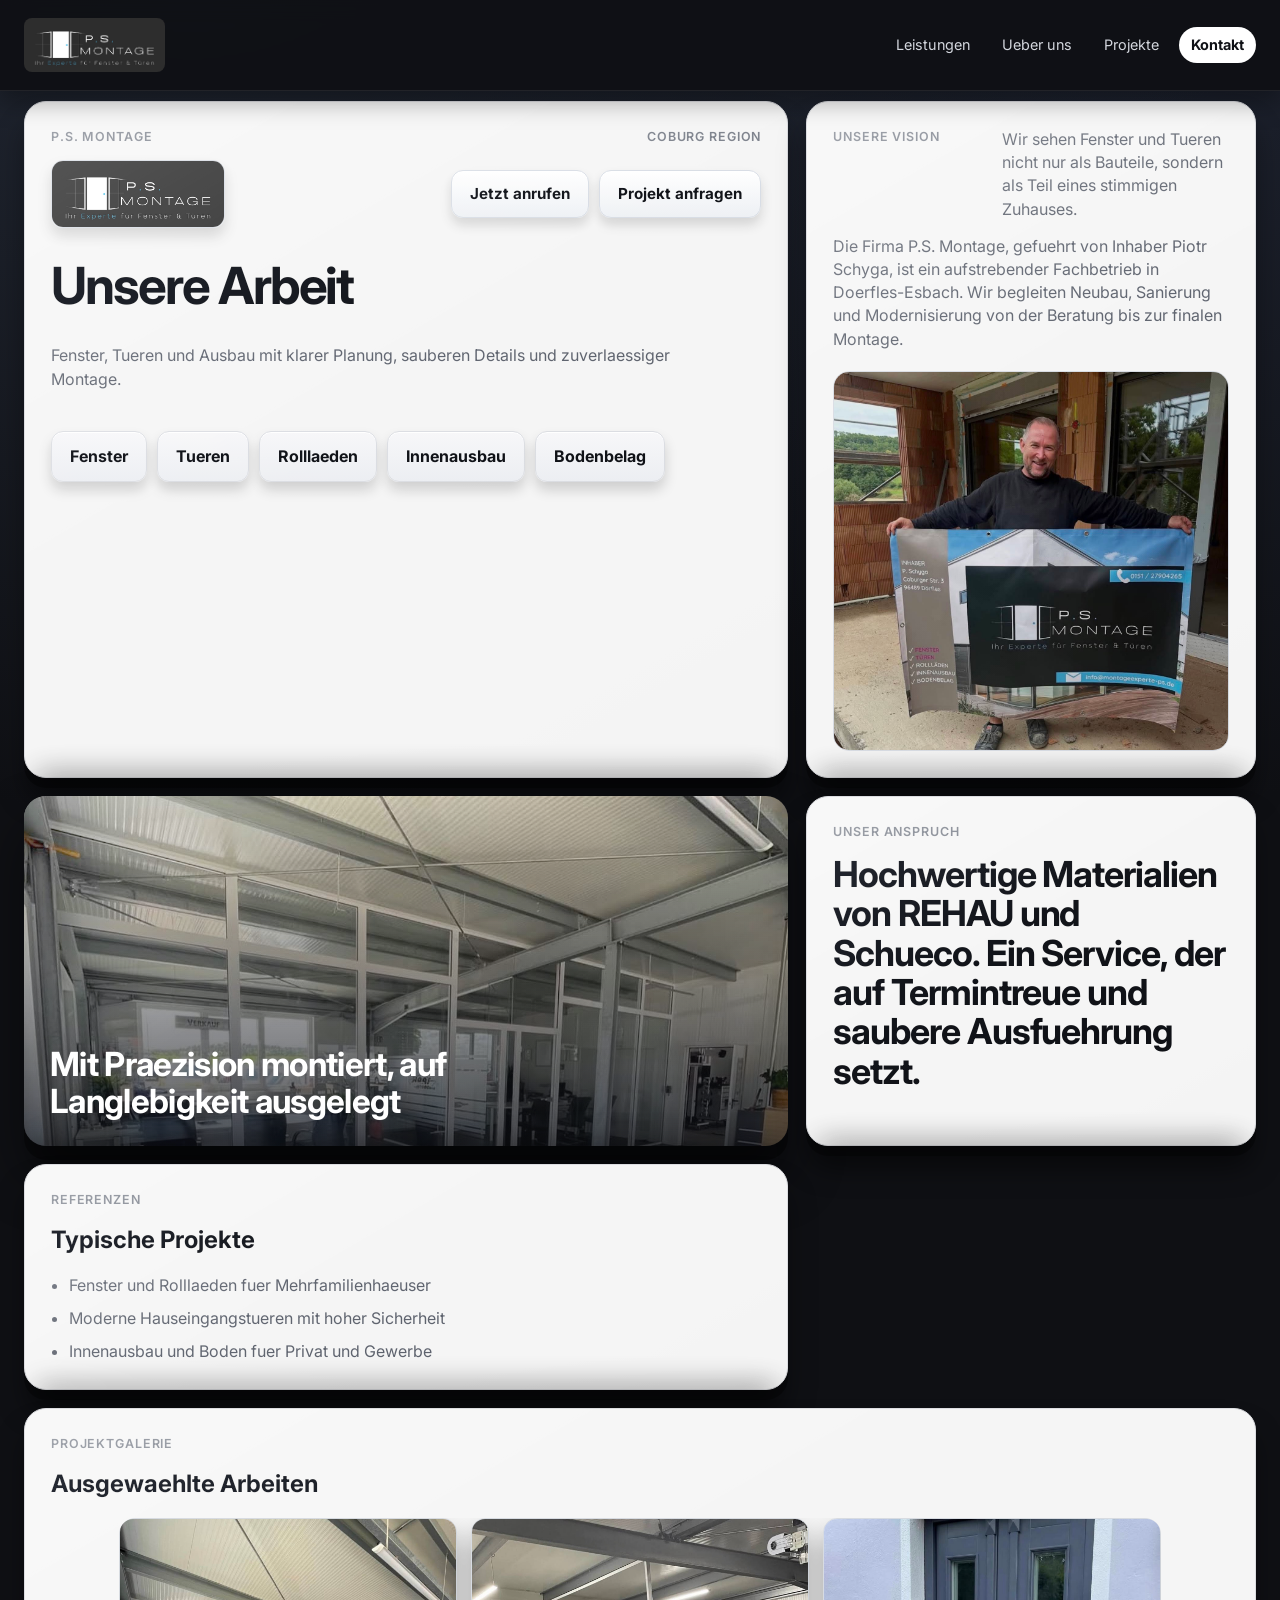
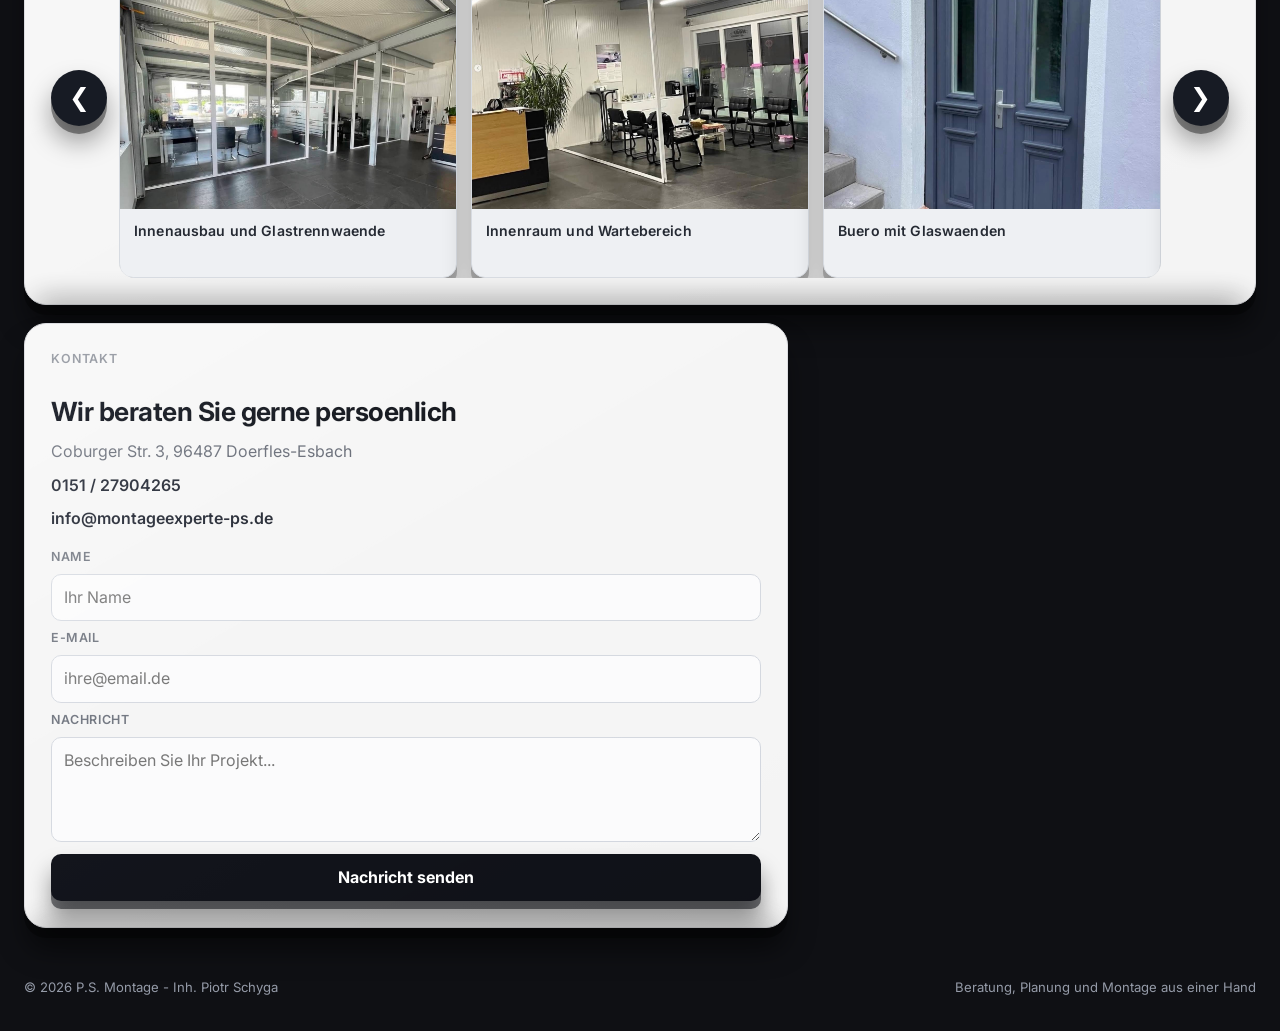
==== index.html @ b99d8c17 "Add files via upload" ====
<!DOCTYPE html>
<html lang="de">
<head>
    <meta charset="UTF-8">
    <meta name="viewport" content="width=device-width, initial-scale=1.0">
    <title>P.S. Montage - Fenster und Tueren in Coburg</title>
    <meta name="description" content="P.S. Montage aus Doerfles-Esbach: Fenster, Tueren, Rolllaeden, Innenausbau und Bodenbelag - Beratung, Planung und Montage aus einer Hand.">
    <link rel="icon" type="image/svg+xml" href="data:image/svg+xml,%3Csvg xmlns='http://www.w3.org/2000/svg' viewBox='0 0 32 32'%3E%3Crect width='32' height='32' rx='7' fill='%230f1014'/%3E%3Ctext x='16' y='21' text-anchor='middle' fill='white' font-family='Arial' font-size='12' font-weight='700'%3EPS%3C/text%3E%3C/svg%3E">
    <link rel="stylesheet" href="style.css">
</head>
<body>
<header class="site-header" id="home">
    <div class="header-inner">
        <a class="brand" href="#home">
            <img
                class="logo-image"
                src="IMG_3748.jpg"
                alt="P.S. Montage Logo"
            >
        </a>
        <button class="menu-toggle" aria-label="Menue oeffnen">
            <span></span><span></span><span></span>
        </button>
        <nav class="nav-links">
            <a href="#leistungen">Leistungen</a>
            <a href="#ueber-uns">Ueber uns</a>
            <a href="#projekte">Projekte</a>
            <a href="#kontakt" class="btn-primary">Kontakt</a>
        </nav>
    </div>
    <nav class="mobile-nav">
        <a href="#leistungen">Leistungen</a>
        <a href="#ueber-uns">Ueber uns</a>
        <a href="#projekte">Projekte</a>
        <a href="#kontakt">Kontakt</a>
    </nav>
</header>

<main class="layout-shell">
    <section class="grid">
        <article class="card craft-card" id="leistungen">
            <div class="card-topline">
                <small>P.S. Montage</small>
                <small>Coburg Region</small>
            </div>
            <div class="craft-intro-row">
                <img class="craft-logo" src="IMG_3748.jpg" alt="P.S. Montage Signet">
                <div class="craft-quick-actions">
                    <a href="tel:+4915127904265" class="craft-action">Jetzt anrufen</a>
                    <a href="#kontakt" class="craft-action">Projekt anfragen</a>
                </div>
            </div>
            <h1>Unsere Arbeit</h1>
            <p>Fenster, Tueren und Ausbau mit klarer Planung, sauberen Details und zuverlaessiger Montage.</p>
            <div class="service-chips">
                <span>Fenster</span>
                <span>Tueren</span>
                <span>Rolllaeden</span>
                <span>Innenausbau</span>
                <span>Bodenbelag</span>
            </div>
        </article>

        <article class="card vision-card" id="ueber-uns">
            <div class="split-head">
                <small>Unsere Vision</small>
                <p>Wir sehen Fenster und Tueren nicht nur als Bauteile, sondern als Teil eines stimmigen Zuhauses.</p>
            </div>
            <p class="body-text">
                Die Firma P.S. Montage, gefuehrt von Inhaber Piotr Schyga, ist ein aufstrebender Fachbetrieb in Doerfles-Esbach.
                Wir begleiten Neubau, Sanierung und Modernisierung von der Beratung bis zur finalen Montage.
            </p>
            <img
                class="owner-photo"
                src="IMG_3746.jpg"
                alt="Inhaber Piotr Schyga"
            >
        </article>

        <article class="card image-card">
            <div class="overlay">
                <h2>Mit Praezision montiert, auf Langlebigkeit ausgelegt</h2>
            </div>
        </article>

        <article class="card mission-card">
            <small>Unser Anspruch</small>
            <h3>
                Hochwertige Materialien von REHAU und Schueco.
                Ein Service, der auf Termintreue und saubere Ausfuehrung setzt.
            </h3>
        </article>

        <article class="card projects-card" id="projekte">
            <div class="projects-head">
                <small>Referenzen</small>
                <h3>Typische Projekte</h3>
            </div>
            <ul>
                <li>Fenster und Rolllaeden fuer Mehrfamilienhaeuser</li>
                <li>Moderne Hauseingangstueren mit hoher Sicherheit</li>
                <li>Innenausbau und Boden fuer Privat und Gewerbe</li>
            </ul>
        </article>

        <article class="card gallery-card">
            <div class="projects-head">
                <small>Projektgalerie</small>
                <h3>Ausgewaehlte Arbeiten</h3>
            </div>
            <div class="project-carousel" aria-label="Projektbilder Karussell">
                <button class="carousel-arrow prev" type="button" aria-label="Vorheriges Projekt">&#10094;</button>
                <div class="carousel-viewport">
                    <div class="carousel-track">
                        <figure class="carousel-slide">
                            <img src="IMG_3754.jpg" alt="Innenausbau und Glastrennwaende" loading="lazy">
                            <figcaption>Innenausbau und Glastrennwaende</figcaption>
                        </figure>
                        <figure class="carousel-slide">
                            <img src="IMG_3750.jpg" alt="Innenraum und Wartebereich" loading="lazy">
                            <figcaption>Innenraum und Wartebereich</figcaption>
                        </figure>
                        <figure class="carousel-slide">
                            <img src="IMG_3749.jpg" alt="Buero mit Glaswaenden" loading="lazy">
                            <figcaption>Buero mit Glaswaenden</figcaption>
                        </figure>
                        <figure class="carousel-slide">
                            <img src="IMG_3745.jpg" alt="Schiebetuer im Innenbereich" loading="lazy">
                            <figcaption>Schiebetuer im Innenbereich</figcaption>
                        </figure>
                        <figure class="carousel-slide">
                            <img src="IMG_3751.jpg" alt="Moderne Haustuer" loading="lazy">
                            <figcaption>Moderne Haustuer</figcaption>
                        </figure>
                        <figure class="carousel-slide">
                            <img src="IMG_3744.jpg" alt="Klassische Eingangstuer" loading="lazy">
                            <figcaption>Klassische Eingangstuer</figcaption>
                        </figure>
                        <figure class="carousel-slide">
                            <img src="IMG_3741.jpg" alt="Mehrfamilienhaus mit Balkonanlage" loading="lazy">
                            <figcaption>Mehrfamilienhaus mit Balkonanlage</figcaption>
                        </figure>
                        <figure class="carousel-slide">
                            <img src="IMG_3747.jpg" alt="Fassade mit Fenster und Rolllaeden" loading="lazy">
                            <figcaption>Fassade mit Fenster und Rolllaeden</figcaption>
                        </figure>
                        <figure class="carousel-slide">
                            <img src="IMG_3755.jpg" alt="Wohngebaeude Seitenansicht" loading="lazy">
                            <figcaption>Wohngebaeude Seitenansicht</figcaption>
                        </figure>
                        <figure class="carousel-slide">
                            <img src="IMG_3752.jpg" alt="Gebaeudeansicht Garten" loading="lazy">
                            <figcaption>Gebaeudeansicht Garten</figcaption>
                        </figure>
                        <figure class="carousel-slide">
                            <img src="IMG_3753.jpg" alt="Neubau im Rohzustand" loading="lazy">
                            <figcaption>Neubau im Rohzustand</figcaption>
                        </figure>
                        <figure class="carousel-slide">
                            <img src="IMG_3743.jpg" alt="Doppelfluegeltuer" loading="lazy">
                            <figcaption>Doppelfluegeltuer</figcaption>
                        </figure>
                    </div>
                </div>
                <button class="carousel-arrow next" type="button" aria-label="Naechstes Projekt">&#10095;</button>
            </div>
        </article>

        <article class="card contact-card" id="kontakt">
            <small>Kontakt</small>
            <h3>Wir beraten Sie gerne persoenlich</h3>
            <p>Coburger Str. 3, 96487 Doerfles-Esbach</p>
            <a href="tel:+4915127904265">0151 / 27904265</a>
            <a href="mailto:info@montageexperte-ps.de">info@montageexperte-ps.de</a>
            <form class="contact-form">
                <label for="name">Name</label>
                <input id="name" name="name" type="text" placeholder="Ihr Name" required>
                <label for="email">E-Mail</label>
                <input id="email" name="email" type="email" placeholder="ihre@email.de" required>
                <label for="message">Nachricht</label>
                <textarea id="message" name="message" placeholder="Beschreiben Sie Ihr Projekt..." required></textarea>
                <button type="submit">Nachricht senden</button>
            </form>
        </article>
    </section>
</main>

<footer class="site-footer">
    <p>&copy; 2026 P.S. Montage - Inh. Piotr Schyga</p>
    <p>Beratung, Planung und Montage aus einer Hand</p>
</footer>

<script src="main.js"></script>
</body>
</html>
---- style.css ----
@import url("https://fonts.googleapis.com/css2?family=Inter:wght@400;500;600;700;800&display=swap");

*,
*::before,
*::after {
    box-sizing: border-box;
    margin: 0;
    padding: 0;
}

:root {
    --bg: #0f1014;
    --card: #f5f5f5;
    --card-dark: #1a1c22;
    --text: #0f1116;
    --text-soft: #5d626d;
    --white: #ffffff;
    --line: #dcdde1;
    --radius: 22px;
    --shadow-deep: 0 30px 55px rgba(0, 0, 0, 0.45);
    --shadow-mid: 0 16px 28px rgba(0, 0, 0, 0.32);
    --shadow-card: 0 10px 0 rgba(0, 0, 0, 0.35), 0 22px 28px rgba(0, 0, 0, 0.35);
}

html {
    scroll-behavior: smooth;
}

body {
    font-family: "Inter", -apple-system, BlinkMacSystemFont, "Segoe UI", sans-serif;
    background:
        radial-gradient(circle at 15% -10%, #262d3b 0%, transparent 35%),
        radial-gradient(circle at 90% 0%, #1e2330 0%, transparent 28%),
        var(--bg);
    color: var(--white);
    line-height: 1.45;
    min-height: 100vh;
}

a {
    color: inherit;
    text-decoration: none;
}

.site-header {
    position: sticky;
    top: 0;
    z-index: 30;
    padding: 18px 24px;
    background: rgba(15, 16, 20, 0.92);
    backdrop-filter: blur(10px);
    box-shadow: 0 10px 24px rgba(0, 0, 0, 0.35);
    border-bottom: 1px solid rgba(255, 255, 255, 0.08);
}

.header-inner {
    max-width: 1320px;
    margin: 0 auto;
    display: flex;
    align-items: center;
    justify-content: space-between;
    gap: 16px;
}

.brand {
    display: inline-flex;
    align-items: center;
}

.logo-image {
    height: 54px;
    width: auto;
    max-width: 240px;
    object-fit: contain;
    border-radius: 8px;
}

.nav-links {
    display: flex;
    align-items: center;
    gap: 8px;
}

.nav-links a {
    font-size: 0.9rem;
    color: #d4d7de;
    padding: 8px 12px;
    border-radius: 999px;
}

.nav-links a:hover {
    background: rgba(255, 255, 255, 0.1);
    color: var(--white);
}

.btn-primary {
    background: var(--white);
    color: var(--text) !important;
    font-weight: 700;
}

.menu-toggle {
    display: none;
    width: 42px;
    height: 42px;
    border: 1px solid rgba(255, 255, 255, 0.18);
    border-radius: 10px;
    background: transparent;
    align-items: center;
    justify-content: center;
    flex-direction: column;
    gap: 5px;
    cursor: pointer;
}

.menu-toggle span {
    width: 18px;
    height: 2px;
    background: var(--white);
    border-radius: 1px;
}

.mobile-nav {
    display: none;
    max-width: 1320px;
    margin: 12px auto 0;
    gap: 8px;
    flex-wrap: wrap;
}

.mobile-nav a {
    padding: 10px 14px;
    background: rgba(255, 255, 255, 0.08);
    border-radius: 10px;
    color: #f3f3f5;
    font-size: 0.88rem;
}

.mobile-nav.active {
    display: flex;
}

.layout-shell {
    max-width: 1320px;
    margin: 0 auto;
    padding: 10px 24px 30px;
    perspective: 1200px;
}

.grid {
    display: grid;
    grid-template-columns: 1.7fr 1fr;
    gap: 18px;
}

.card {
    background: var(--card);
    color: var(--text);
    border-radius: var(--radius);
    padding: 26px;
    border: 1px solid var(--line);
    position: relative;
    transform-style: preserve-3d;
    transform: translateZ(0);
    box-shadow: var(--shadow-card);
    transition: transform 0.28s ease, box-shadow 0.28s ease, border-color 0.28s ease;
}

.card::before {
    content: "";
    position: absolute;
    inset: 0;
    border-radius: inherit;
    pointer-events: none;
    background: linear-gradient(150deg, rgba(255, 255, 255, 0.72) 0%, rgba(255, 255, 255, 0.08) 42%, rgba(0, 0, 0, 0.1) 100%);
    mix-blend-mode: soft-light;
}

.card::after {
    content: "";
    position: absolute;
    left: 10px;
    right: 10px;
    bottom: -14px;
    height: 18px;
    border-radius: 16px;
    background: rgba(0, 0, 0, 0.5);
    filter: blur(14px);
    z-index: -1;
    opacity: 0.8;
}

.card:hover {
    transform: translateY(-8px) rotateX(2deg) rotateY(-1.5deg);
    box-shadow: 0 16px 0 rgba(0, 0, 0, 0.35), var(--shadow-deep);
    border-color: #c3c8d1;
}

.card small {
    display: block;
    font-size: 0.78rem;
    font-weight: 600;
    text-transform: uppercase;
    letter-spacing: 0.07em;
    color: #7a7f89;
    margin-bottom: 14px;
}

.craft-card {
    min-height: 330px;
    display: grid;
    align-content: start;
    gap: 14px;
}

.card-topline {
    display: flex;
    justify-content: space-between;
    gap: 10px;
}

.card-topline small {
    margin: 0;
}

.craft-intro-row {
    display: flex;
    align-items: center;
    justify-content: space-between;
    gap: 14px;
    flex-wrap: wrap;
}

.craft-logo {
    height: 68px;
    width: auto;
    max-width: 260px;
    object-fit: contain;
    border-radius: 12px;
    border: 1px solid #d4d9e1;
    box-shadow: 0 8px 14px rgba(0, 0, 0, 0.16);
}

.craft-quick-actions {
    display: flex;
    align-items: center;
    gap: 10px;
    flex-wrap: wrap;
}

.craft-action {
    display: inline-flex;
    align-items: center;
    justify-content: center;
    padding: 12px 18px;
    border-radius: 12px;
    font-size: 0.95rem;
    font-weight: 700;
    color: #0f1116;
    background: linear-gradient(180deg, #ffffff 0%, #edf0f4 100%);
    border: 1px solid #d7dce4;
    box-shadow: inset 0 1px 0 #fff, 0 7px 12px rgba(0, 0, 0, 0.14);
    transition: transform 0.2s ease, box-shadow 0.2s ease;
}

.craft-action:hover {
    transform: translateY(-2px);
    box-shadow: inset 0 1px 0 #fff, 0 10px 16px rgba(0, 0, 0, 0.2);
}

.craft-card h1 {
    font-size: clamp(2rem, 4vw, 3.3rem);
    letter-spacing: -0.04em;
    margin: 6px 0 8px;
}

.craft-card p {
    max-width: 680px;
    color: var(--text-soft);
    margin-bottom: 26px;
}

.service-chips {
    display: flex;
    flex-wrap: wrap;
    gap: 10px;
}

.service-chips span {
    background: linear-gradient(180deg, #f7f7f9 0%, #eceef2 100%);
    border: 1px solid #dbdde2;
    border-radius: 12px;
    padding: 13px 18px;
    font-size: 1rem;
    font-weight: 700;
    box-shadow: inset 0 1px 0 #ffffff, 0 8px 13px rgba(0, 0, 0, 0.16);
}

.vision-card {
    display: grid;
    gap: 14px;
}

.split-head {
    display: grid;
    grid-template-columns: 0.8fr 1.2fr;
    gap: 18px;
    align-items: start;
}

.split-head small {
    margin: 0;
}

.split-head p,
.body-text {
    color: var(--text-soft);
}

.owner-photo {
    margin-top: 6px;
    width: 100%;
    min-height: 240px;
    max-height: 380px;
    object-fit: cover;
    border-radius: 16px;
    border: 1px solid #d7dbe2;
}

.image-card {
    min-height: 350px;
    background:
        linear-gradient(180deg, rgba(16, 18, 24, 0.05), rgba(16, 18, 24, 0.72)),
        url("IMG_3754.jpg")
            center/cover no-repeat;
    border: none;
    display: flex;
    align-items: flex-end;
    color: var(--white);
    box-shadow: 0 14px 0 rgba(0, 0, 0, 0.38), var(--shadow-deep);
}

.overlay h2 {
    max-width: 540px;
    font-size: clamp(1.5rem, 2.6vw, 2.5rem);
    letter-spacing: -0.02em;
    line-height: 1.1;
}

.mission-card h3 {
    font-size: clamp(1.4rem, 2.8vw, 2.8rem);
    line-height: 1.1;
    letter-spacing: -0.03em;
}

.projects-card ul {
    margin-left: 18px;
    display: grid;
    gap: 10px;
    color: var(--text-soft);
}

.projects-head h3 {
    font-size: 1.5rem;
    margin-bottom: 16px;
}

.gallery-card {
    grid-column: 1 / -1;
}

.project-carousel {
    margin-top: 12px;
    position: relative;
    display: grid;
    grid-template-columns: 56px 1fr 56px;
    align-items: center;
    gap: 12px;
}

.carousel-viewport {
    overflow: hidden;
    border-radius: 16px;
}

.carousel-track {
    display: flex;
    gap: 14px;
    will-change: transform;
    transition: transform 0.65s cubic-bezier(0.22, 0.88, 0.34, 1);
}

.carousel-slide {
    flex: 0 0 calc((100% - 28px) / 3);
    margin: 0;
    border-radius: 14px;
    background: #eef0f3;
    border: 1px solid #d7dbe1;
    box-shadow: 0 8px 0 rgba(0, 0, 0, 0.22), var(--shadow-mid);
    overflow: hidden;
    min-height: 360px;
}

.carousel-slide img {
    width: 100%;
    height: 290px;
    object-fit: cover;
    display: block;
}

.carousel-slide figcaption {
    padding: 12px 14px;
    font-size: 0.88rem;
    font-weight: 600;
    color: #252a33;
    letter-spacing: 0.01em;
}

.carousel-arrow {
    height: 56px;
    width: 56px;
    border: none;
    border-radius: 50%;
    background: #171b24;
    color: #ffffff;
    font-size: 1.55rem;
    line-height: 1;
    cursor: pointer;
    box-shadow: 0 8px 0 rgba(0, 0, 0, 0.4), 0 16px 26px rgba(0, 0, 0, 0.38);
    transition: transform 0.2s ease, box-shadow 0.2s ease, background 0.2s ease;
}

.carousel-arrow:hover {
    transform: translateY(-3px);
    background: #11151d;
}

.carousel-arrow:active {
    transform: translateY(2px);
    box-shadow: 0 4px 0 rgba(0, 0, 0, 0.4), 0 10px 16px rgba(0, 0, 0, 0.32);
}

.contact-card {
    display: grid;
    gap: 10px;
}

.contact-card h3 {
    font-size: 1.65rem;
    letter-spacing: -0.02em;
}

.contact-card p {
    color: var(--text-soft);
}

.contact-card > a {
    font-weight: 600;
    color: #20242e;
}

.contact-form {
    margin-top: 8px;
    display: grid;
    gap: 8px;
}

.contact-form label {
    font-size: 0.78rem;
    color: #70757f;
    font-weight: 600;
    text-transform: uppercase;
    letter-spacing: 0.05em;
}

.contact-form input,
.contact-form textarea,
.contact-form button {
    font: inherit;
    border-radius: 10px;
}

.contact-form input,
.contact-form textarea {
    padding: 11px 12px;
    border: 1px solid #d5d9e0;
    background: #fbfbfc;
}

.contact-form textarea {
    min-height: 105px;
    resize: vertical;
}

.contact-form button {
    margin-top: 4px;
    border: none;
    padding: 12px 14px;
    background: #11131a;
    color: var(--white);
    font-weight: 700;
    cursor: pointer;
    box-shadow: 0 8px 0 rgba(3, 5, 10, 0.5), 0 16px 22px rgba(0, 0, 0, 0.4);
    transition: transform 0.2s ease, box-shadow 0.2s ease;
}

.contact-form button:hover {
    transform: translateY(-3px);
    box-shadow: 0 11px 0 rgba(3, 5, 10, 0.5), 0 18px 26px rgba(0, 0, 0, 0.45);
}

.contact-form button:active {
    transform: translateY(2px);
    box-shadow: 0 4px 0 rgba(3, 5, 10, 0.5), 0 10px 16px rgba(0, 0, 0, 0.35);
}

.site-footer {
    max-width: 1320px;
    margin: 0 auto;
    padding: 20px 24px 34px;
    display: flex;
    justify-content: space-between;
    gap: 8px;
    flex-wrap: wrap;
    color: #959ba8;
    font-size: 0.82rem;
}

@media (max-width: 1024px) {
    .grid {
        grid-template-columns: 1fr;
    }

    .carousel-slide {
        flex: 0 0 calc((100% - 14px) / 2);
        min-height: 320px;
    }

    .carousel-slide img {
        height: 250px;
    }
}

@media (max-width: 760px) {
    .nav-links {
        display: none;
    }

    .menu-toggle {
        display: inline-flex;
    }

    .layout-shell {
        padding: 8px 14px 20px;
    }

    .site-header {
        padding: 14px;
    }

    .card {
        padding: 20px;
    }

    .split-head {
        grid-template-columns: 1fr;
    }

    .craft-logo {
        height: 52px;
    }

    .craft-action {
        padding: 10px 14px;
        font-size: 0.86rem;
    }

    .logo-image {
        height: 42px;
    }

    .card:hover {
        transform: translateY(-4px);
    }

    .project-carousel {
        grid-template-columns: 44px 1fr 44px;
        gap: 8px;
    }

    .carousel-slide {
        flex: 0 0 100%;
        min-height: 300px;
    }

    .carousel-slide img {
        height: 230px;
    }

    .carousel-arrow {
        height: 44px;
        width: 44px;
        font-size: 1.3rem;
    }
}
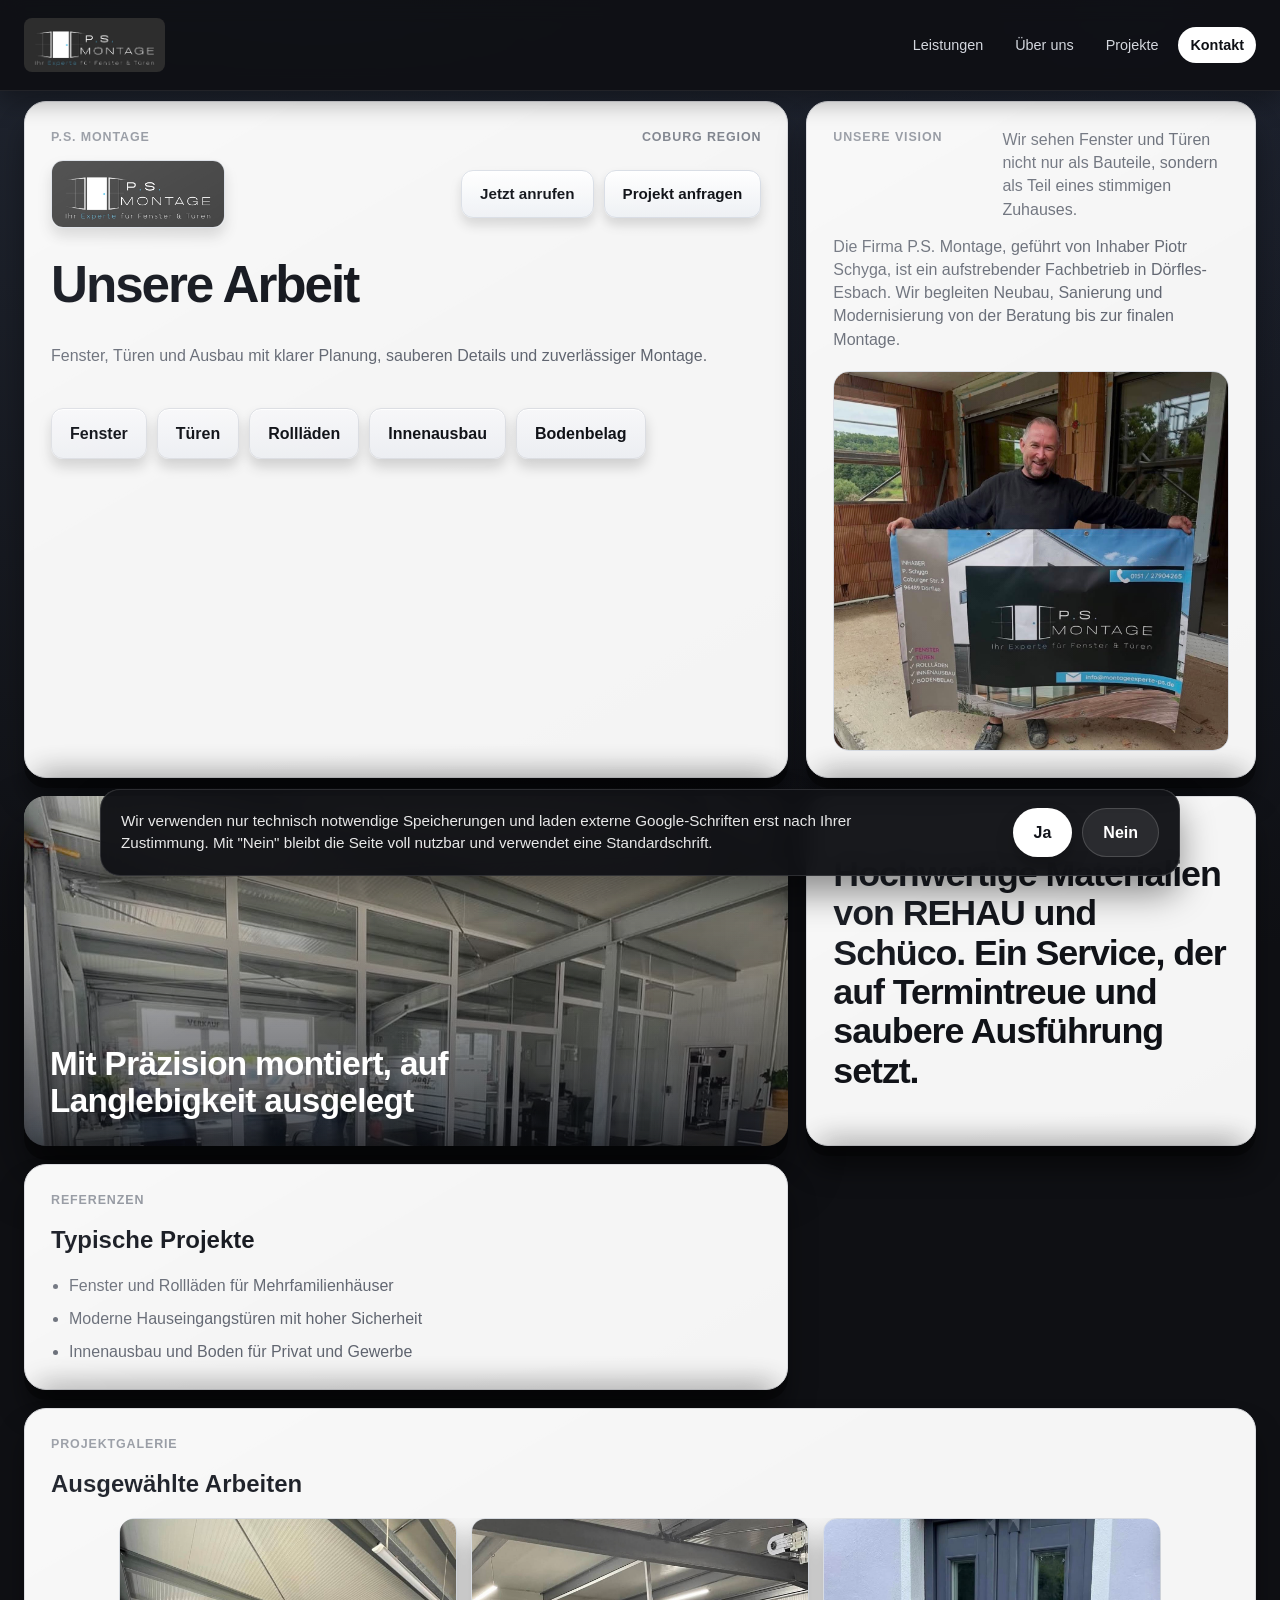
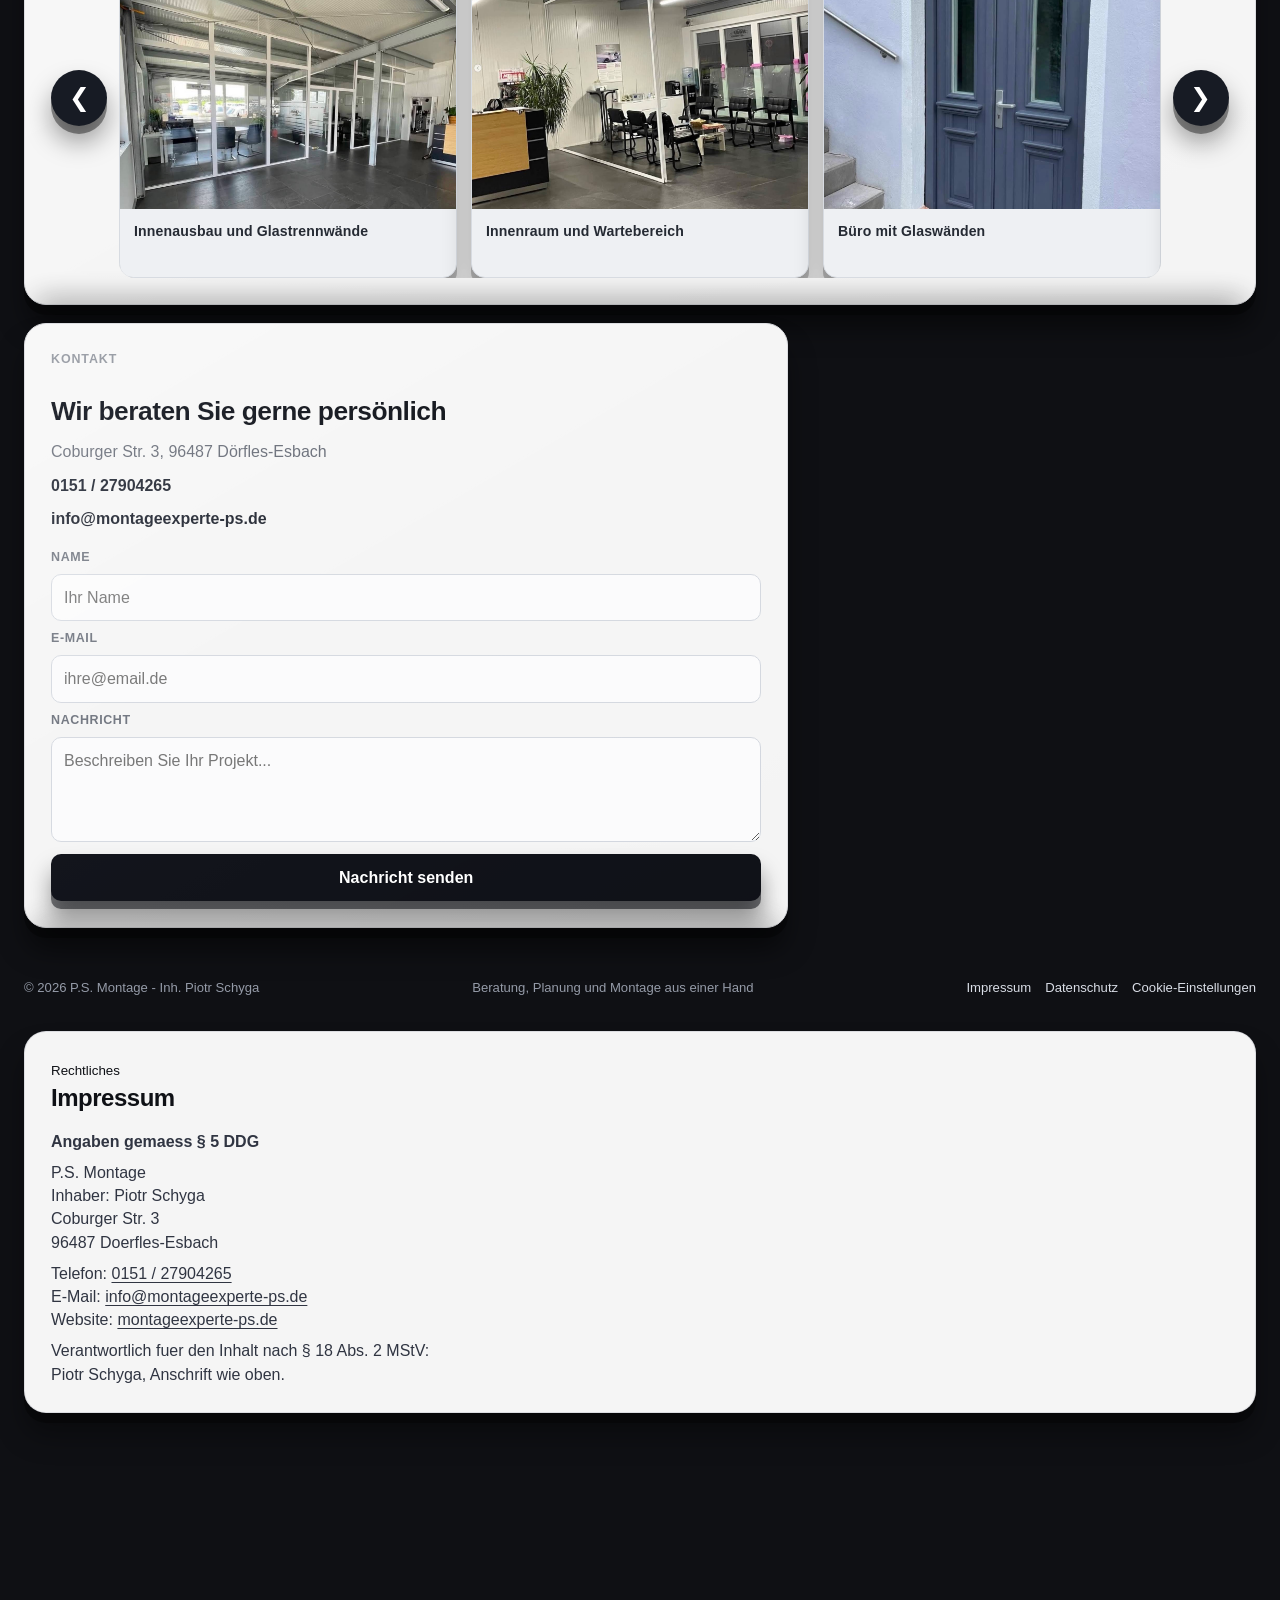
==== commit d0d40500: "Add files via upload" ====
--- a/index.html
+++ b/index.html
@@ -3,8 +3,8 @@
 <head>
     <meta charset="UTF-8">
     <meta name="viewport" content="width=device-width, initial-scale=1.0">
-    <title>P.S. Montage - Fenster und Tueren in Coburg</title>
-    <meta name="description" content="P.S. Montage aus Doerfles-Esbach: Fenster, Tueren, Rolllaeden, Innenausbau und Bodenbelag - Beratung, Planung und Montage aus einer Hand.">
+    <title>P.S. Montage - Fenster und Türen in Coburg</title>
+    <meta name="description" content="P.S. Montage aus Dörfles-Esbach: Fenster, Türen, Rollläden, Innenausbau und Bodenbelag - Beratung, Planung und Montage aus einer Hand.">
     <link rel="icon" type="image/svg+xml" href="data:image/svg+xml,%3Csvg xmlns='http://www.w3.org/2000/svg' viewBox='0 0 32 32'%3E%3Crect width='32' height='32' rx='7' fill='%230f1014'/%3E%3Ctext x='16' y='21' text-anchor='middle' fill='white' font-family='Arial' font-size='12' font-weight='700'%3EPS%3C/text%3E%3C/svg%3E">
     <link rel="stylesheet" href="style.css">
 </head>
@@ -18,19 +18,19 @@
                 alt="P.S. Montage Logo"
             >
         </a>
-        <button class="menu-toggle" aria-label="Menue oeffnen">
+        <button class="menu-toggle" aria-label="Menü öffnen">
             <span></span><span></span><span></span>
         </button>
         <nav class="nav-links">
             <a href="#leistungen">Leistungen</a>
-            <a href="#ueber-uns">Ueber uns</a>
+            <a href="#ueber-uns">Über uns</a>
             <a href="#projekte">Projekte</a>
             <a href="#kontakt" class="btn-primary">Kontakt</a>
         </nav>
     </div>
     <nav class="mobile-nav">
         <a href="#leistungen">Leistungen</a>
-        <a href="#ueber-uns">Ueber uns</a>
+        <a href="#ueber-uns">Über uns</a>
         <a href="#projekte">Projekte</a>
         <a href="#kontakt">Kontakt</a>
     </nav>
@@ -51,11 +51,11 @@
                 </div>
             </div>
             <h1>Unsere Arbeit</h1>
-            <p>Fenster, Tueren und Ausbau mit klarer Planung, sauberen Details und zuverlaessiger Montage.</p>
+            <p>Fenster, Türen und Ausbau mit klarer Planung, sauberen Details und zuverlässiger Montage.</p>
             <div class="service-chips">
                 <span>Fenster</span>
-                <span>Tueren</span>
-                <span>Rolllaeden</span>
+                <span>Türen</span>
+                <span>Rollläden</span>
                 <span>Innenausbau</span>
                 <span>Bodenbelag</span>
             </div>
@@ -64,10 +64,10 @@
         <article class="card vision-card" id="ueber-uns">
             <div class="split-head">
                 <small>Unsere Vision</small>
-                <p>Wir sehen Fenster und Tueren nicht nur als Bauteile, sondern als Teil eines stimmigen Zuhauses.</p>
+                <p>Wir sehen Fenster und Türen nicht nur als Bauteile, sondern als Teil eines stimmigen Zuhauses.</p>
             </div>
             <p class="body-text">
-                Die Firma P.S. Montage, gefuehrt von Inhaber Piotr Schyga, ist ein aufstrebender Fachbetrieb in Doerfles-Esbach.
+                Die Firma P.S. Montage, geführt von Inhaber Piotr Schyga, ist ein aufstrebender Fachbetrieb in Dörfles-Esbach.
                 Wir begleiten Neubau, Sanierung und Modernisierung von der Beratung bis zur finalen Montage.
             </p>
             <img
@@ -79,15 +79,15 @@
 
         <article class="card image-card">
             <div class="overlay">
-                <h2>Mit Praezision montiert, auf Langlebigkeit ausgelegt</h2>
+                <h2>Mit Präzision montiert, auf Langlebigkeit ausgelegt</h2>
             </div>
         </article>
 
         <article class="card mission-card">
             <small>Unser Anspruch</small>
             <h3>
-                Hochwertige Materialien von REHAU und Schueco.
-                Ein Service, der auf Termintreue und saubere Ausfuehrung setzt.
+                Hochwertige Materialien von REHAU und Schüco.
+                Ein Service, der auf Termintreue und saubere Ausführung setzt.
             </h3>
         </article>
 
@@ -97,79 +97,79 @@
                 <h3>Typische Projekte</h3>
             </div>
             <ul>
-                <li>Fenster und Rolllaeden fuer Mehrfamilienhaeuser</li>
-                <li>Moderne Hauseingangstueren mit hoher Sicherheit</li>
-                <li>Innenausbau und Boden fuer Privat und Gewerbe</li>
+                <li>Fenster und Rollläden für Mehrfamilienhäuser</li>
+                <li>Moderne Hauseingangstüren mit hoher Sicherheit</li>
+                <li>Innenausbau und Boden für Privat und Gewerbe</li>
             </ul>
         </article>
 
         <article class="card gallery-card">
             <div class="projects-head">
                 <small>Projektgalerie</small>
-                <h3>Ausgewaehlte Arbeiten</h3>
+                <h3>Ausgewählte Arbeiten</h3>
             </div>
             <div class="project-carousel" aria-label="Projektbilder Karussell">
                 <button class="carousel-arrow prev" type="button" aria-label="Vorheriges Projekt">&#10094;</button>
                 <div class="carousel-viewport">
                     <div class="carousel-track">
                         <figure class="carousel-slide">
-                            <img src="IMG_3754.jpg" alt="Innenausbau und Glastrennwaende" loading="lazy">
-                            <figcaption>Innenausbau und Glastrennwaende</figcaption>
+                            <img src="IMG_3754.jpg" alt="Innenausbau und Glastrennwände" loading="lazy">
+                            <figcaption>Innenausbau und Glastrennwände</figcaption>
                         </figure>
                         <figure class="carousel-slide">
                             <img src="IMG_3750.jpg" alt="Innenraum und Wartebereich" loading="lazy">
                             <figcaption>Innenraum und Wartebereich</figcaption>
                         </figure>
                         <figure class="carousel-slide">
-                            <img src="IMG_3749.jpg" alt="Buero mit Glaswaenden" loading="lazy">
-                            <figcaption>Buero mit Glaswaenden</figcaption>
-                        </figure>
-                        <figure class="carousel-slide">
-                            <img src="IMG_3745.jpg" alt="Schiebetuer im Innenbereich" loading="lazy">
-                            <figcaption>Schiebetuer im Innenbereich</figcaption>
-                        </figure>
-                        <figure class="carousel-slide">
-                            <img src="IMG_3751.jpg" alt="Moderne Haustuer" loading="lazy">
-                            <figcaption>Moderne Haustuer</figcaption>
-                        </figure>
-                        <figure class="carousel-slide">
-                            <img src="IMG_3744.jpg" alt="Klassische Eingangstuer" loading="lazy">
-                            <figcaption>Klassische Eingangstuer</figcaption>
+                            <img src="IMG_3749.jpg" alt="Büro mit Glaswänden" loading="lazy">
+                            <figcaption>Büro mit Glaswänden</figcaption>
+                        </figure>
+                        <figure class="carousel-slide">
+                            <img src="IMG_3745.jpg" alt="Schiebetür im Innenbereich" loading="lazy">
+                            <figcaption>Schiebetür im Innenbereich</figcaption>
+                        </figure>
+                        <figure class="carousel-slide">
+                            <img src="IMG_3751.jpg" alt="Moderne Haustür" loading="lazy">
+                            <figcaption>Moderne Haustür</figcaption>
+                        </figure>
+                        <figure class="carousel-slide">
+                            <img src="IMG_3744.jpg" alt="Klassische Eingangstür" loading="lazy">
+                            <figcaption>Klassische Eingangstür</figcaption>
                         </figure>
                         <figure class="carousel-slide">
                             <img src="IMG_3741.jpg" alt="Mehrfamilienhaus mit Balkonanlage" loading="lazy">
                             <figcaption>Mehrfamilienhaus mit Balkonanlage</figcaption>
                         </figure>
                         <figure class="carousel-slide">
-                            <img src="IMG_3747.jpg" alt="Fassade mit Fenster und Rolllaeden" loading="lazy">
-                            <figcaption>Fassade mit Fenster und Rolllaeden</figcaption>
-                        </figure>
-                        <figure class="carousel-slide">
-                            <img src="IMG_3755.jpg" alt="Wohngebaeude Seitenansicht" loading="lazy">
-                            <figcaption>Wohngebaeude Seitenansicht</figcaption>
-                        </figure>
-                        <figure class="carousel-slide">
-                            <img src="IMG_3752.jpg" alt="Gebaeudeansicht Garten" loading="lazy">
-                            <figcaption>Gebaeudeansicht Garten</figcaption>
+                            <img src="IMG_3747.jpg" alt="Fassade mit Fenster und Rollläden" loading="lazy">
+                            <figcaption>Fassade mit Fenster und Rollläden</figcaption>
+                        </figure>
+                        <figure class="carousel-slide">
+                            <img src="IMG_3755.jpg" alt="Wohngebäude Seitenansicht" loading="lazy">
+                            <figcaption>Wohngebäude Seitenansicht</figcaption>
+                        </figure>
+                        <figure class="carousel-slide">
+                            <img src="IMG_3752.jpg" alt="Gebäudeansicht Garten" loading="lazy">
+                            <figcaption>Gebäudeansicht Garten</figcaption>
                         </figure>
                         <figure class="carousel-slide">
                             <img src="IMG_3753.jpg" alt="Neubau im Rohzustand" loading="lazy">
                             <figcaption>Neubau im Rohzustand</figcaption>
                         </figure>
                         <figure class="carousel-slide">
-                            <img src="IMG_3743.jpg" alt="Doppelfluegeltuer" loading="lazy">
-                            <figcaption>Doppelfluegeltuer</figcaption>
+                            <img src="IMG_3743.jpg" alt="Doppelflügeltür" loading="lazy">
+                            <figcaption>Doppelflügeltür</figcaption>
                         </figure>
                     </div>
                 </div>
-                <button class="carousel-arrow next" type="button" aria-label="Naechstes Projekt">&#10095;</button>
+                <button class="carousel-arrow next" type="button" aria-label="Nächstes Projekt">&#10095;</button>
             </div>
         </article>
 
         <article class="card contact-card" id="kontakt">
             <small>Kontakt</small>
-            <h3>Wir beraten Sie gerne persoenlich</h3>
-            <p>Coburger Str. 3, 96487 Doerfles-Esbach</p>
+            <h3>Wir beraten Sie gerne persönlich</h3>
+            <p>Coburger Str. 3, 96487 Dörfles-Esbach</p>
             <a href="tel:+4915127904265">0151 / 27904265</a>
             <a href="mailto:info@montageexperte-ps.de">info@montageexperte-ps.de</a>
             <form class="contact-form">
@@ -188,7 +188,48 @@
 <footer class="site-footer">
     <p>&copy; 2026 P.S. Montage - Inh. Piotr Schyga</p>
     <p>Beratung, Planung und Montage aus einer Hand</p>
+    <div class="footer-legal-links">
+        <a href="#impressum">Impressum</a>
+        <a href="datenschutz.html">Datenschutz</a>
+        <button type="button" class="footer-link-button" data-open-cookie-settings>Cookie-Einstellungen</button>
+    </div>
 </footer>
+
+<section class="legal-section" aria-label="Rechtliche Hinweise">
+    <div class="legal-card" id="impressum">
+        <small>Rechtliches</small>
+        <h3>Impressum</h3>
+        <p><strong>Angaben gemaess § 5 DDG</strong></p>
+        <p>
+            P.S. Montage<br>
+            Inhaber: Piotr Schyga<br>
+            Coburger Str. 3<br>
+            96487 Doerfles-Esbach
+        </p>
+        <p>
+            Telefon: <a href="tel:+4915127904265">0151 / 27904265</a><br>
+            E-Mail: <a href="mailto:info@montageexperte-ps.de">info@montageexperte-ps.de</a><br>
+            Website: <a href="https://montageexperte-ps.de">montageexperte-ps.de</a>
+        </p>
+        <p>
+            Verantwortlich fuer den Inhalt nach § 18 Abs. 2 MStV:<br>
+            Piotr Schyga, Anschrift wie oben.
+        </p>
+    </div>
+</section>
+
+<aside class="cookie-banner" role="dialog" aria-live="polite" aria-label="Cookie-Hinweis">
+    <div class="cookie-banner__content">
+        <p>
+            Wir verwenden nur technisch notwendige Speicherungen und laden externe Google-Schriften erst nach Ihrer Zustimmung.
+            Mit "Nein" bleibt die Seite voll nutzbar und verwendet eine Standardschrift.
+        </p>
+        <div class="cookie-banner__actions">
+            <button type="button" class="cookie-button cookie-button--accept" data-cookie-choice="accepted">Ja</button>
+            <button type="button" class="cookie-button cookie-button--decline" data-cookie-choice="declined">Nein</button>
+        </div>
+    </div>
+</aside>
 
 <script src="main.js"></script>
 </body>
--- a/style.css
+++ b/style.css
@@ -1,5 +1,3 @@
-@import url("https://fonts.googleapis.com/css2?family=Inter:wght@400;500;600;700;800&display=swap");
-
 *,
 *::before,
 *::after {
@@ -37,6 +35,10 @@
     min-height: 100vh;
 }
 
+body.cookie-banner-visible {
+    padding-bottom: 160px;
+}
+
 a {
     color: inherit;
     text-decoration: none;
@@ -526,6 +528,160 @@
     font-size: 0.82rem;
 }
 
+.footer-legal-links {
+    display: flex;
+    align-items: center;
+    gap: 14px;
+    flex-wrap: wrap;
+}
+
+.footer-legal-links a,
+.footer-link-button {
+    color: #d9dde6;
+    font: inherit;
+}
+
+.footer-link-button {
+    border: none;
+    background: transparent;
+    cursor: pointer;
+    padding: 0;
+}
+
+.footer-legal-links a:hover,
+.footer-link-button:hover {
+    color: #ffffff;
+}
+
+.legal-section {
+    max-width: 1320px;
+    margin: 0 auto;
+    padding: 0 24px 34px;
+    display: grid;
+    gap: 18px;
+}
+
+.legal-card {
+    background: rgba(255, 255, 255, 0.96);
+    color: var(--text);
+    border: 1px solid rgba(220, 221, 225, 0.95);
+    border-radius: var(--radius);
+    padding: 26px;
+    box-shadow: var(--shadow-card);
+}
+
+.legal-card h3 {
+    font-size: 1.5rem;
+    margin-bottom: 14px;
+    letter-spacing: -0.02em;
+}
+
+.legal-card h1 {
+    font-size: clamp(2rem, 4vw, 3rem);
+    margin-bottom: 14px;
+    letter-spacing: -0.03em;
+}
+
+.legal-card h4 {
+    font-size: 1rem;
+    margin: 18px 0 8px;
+}
+
+.legal-card p {
+    color: #303542;
+    margin-top: 8px;
+}
+
+.legal-card a {
+    text-decoration: underline;
+    text-underline-offset: 0.16em;
+}
+
+.legal-header {
+    position: static;
+}
+
+.legal-nav {
+    flex-wrap: wrap;
+    justify-content: flex-end;
+}
+
+.legal-page {
+    max-width: 1320px;
+    margin: 0 auto;
+    padding-top: 20px;
+}
+
+.legal-section--single {
+    padding-top: 0;
+}
+
+.cookie-banner {
+    position: fixed;
+    left: 24px;
+    right: 24px;
+    bottom: 24px;
+    z-index: 50;
+    display: none;
+    justify-content: center;
+}
+
+.cookie-banner.is-visible {
+    display: flex;
+}
+
+.cookie-banner__content {
+    width: min(100%, 1080px);
+    display: flex;
+    align-items: center;
+    justify-content: space-between;
+    gap: 18px;
+    padding: 18px 20px;
+    border-radius: 20px;
+    background: rgba(15, 16, 20, 0.96);
+    border: 1px solid rgba(255, 255, 255, 0.12);
+    box-shadow: 0 18px 34px rgba(0, 0, 0, 0.42);
+    backdrop-filter: blur(12px);
+}
+
+.cookie-banner__content p {
+    max-width: 760px;
+    color: rgba(255, 255, 255, 0.9);
+    font-size: 0.95rem;
+}
+
+.cookie-banner__actions {
+    display: flex;
+    align-items: center;
+    gap: 10px;
+    flex-shrink: 0;
+}
+
+.cookie-button {
+    border: 1px solid rgba(255, 255, 255, 0.16);
+    border-radius: 999px;
+    padding: 12px 20px;
+    font: inherit;
+    font-weight: 700;
+    cursor: pointer;
+    transition: transform 0.2s ease, box-shadow 0.2s ease, background 0.2s ease;
+}
+
+.cookie-button:hover {
+    transform: translateY(-2px);
+}
+
+.cookie-button--accept {
+    background: #ffffff;
+    color: #11131a;
+    box-shadow: 0 10px 18px rgba(0, 0, 0, 0.24);
+}
+
+.cookie-button--decline {
+    background: rgba(255, 255, 255, 0.08);
+    color: #ffffff;
+}
+
 @media (max-width: 1024px) {
     .grid {
         grid-template-columns: 1fr;
@@ -602,4 +758,34 @@
         width: 44px;
         font-size: 1.3rem;
     }
-}
+
+    body.cookie-banner-visible {
+        padding-bottom: 220px;
+    }
+
+    .cookie-banner {
+        left: 14px;
+        right: 14px;
+        bottom: 14px;
+    }
+
+    .cookie-banner__content {
+        flex-direction: column;
+        align-items: stretch;
+        padding: 16px;
+    }
+
+    .legal-section {
+        padding: 0 14px 24px;
+    }
+
+    .cookie-banner__actions {
+        width: 100%;
+    }
+
+    .cookie-button {
+        flex: 1;
+        justify-content: center;
+        text-align: center;
+    }
+}
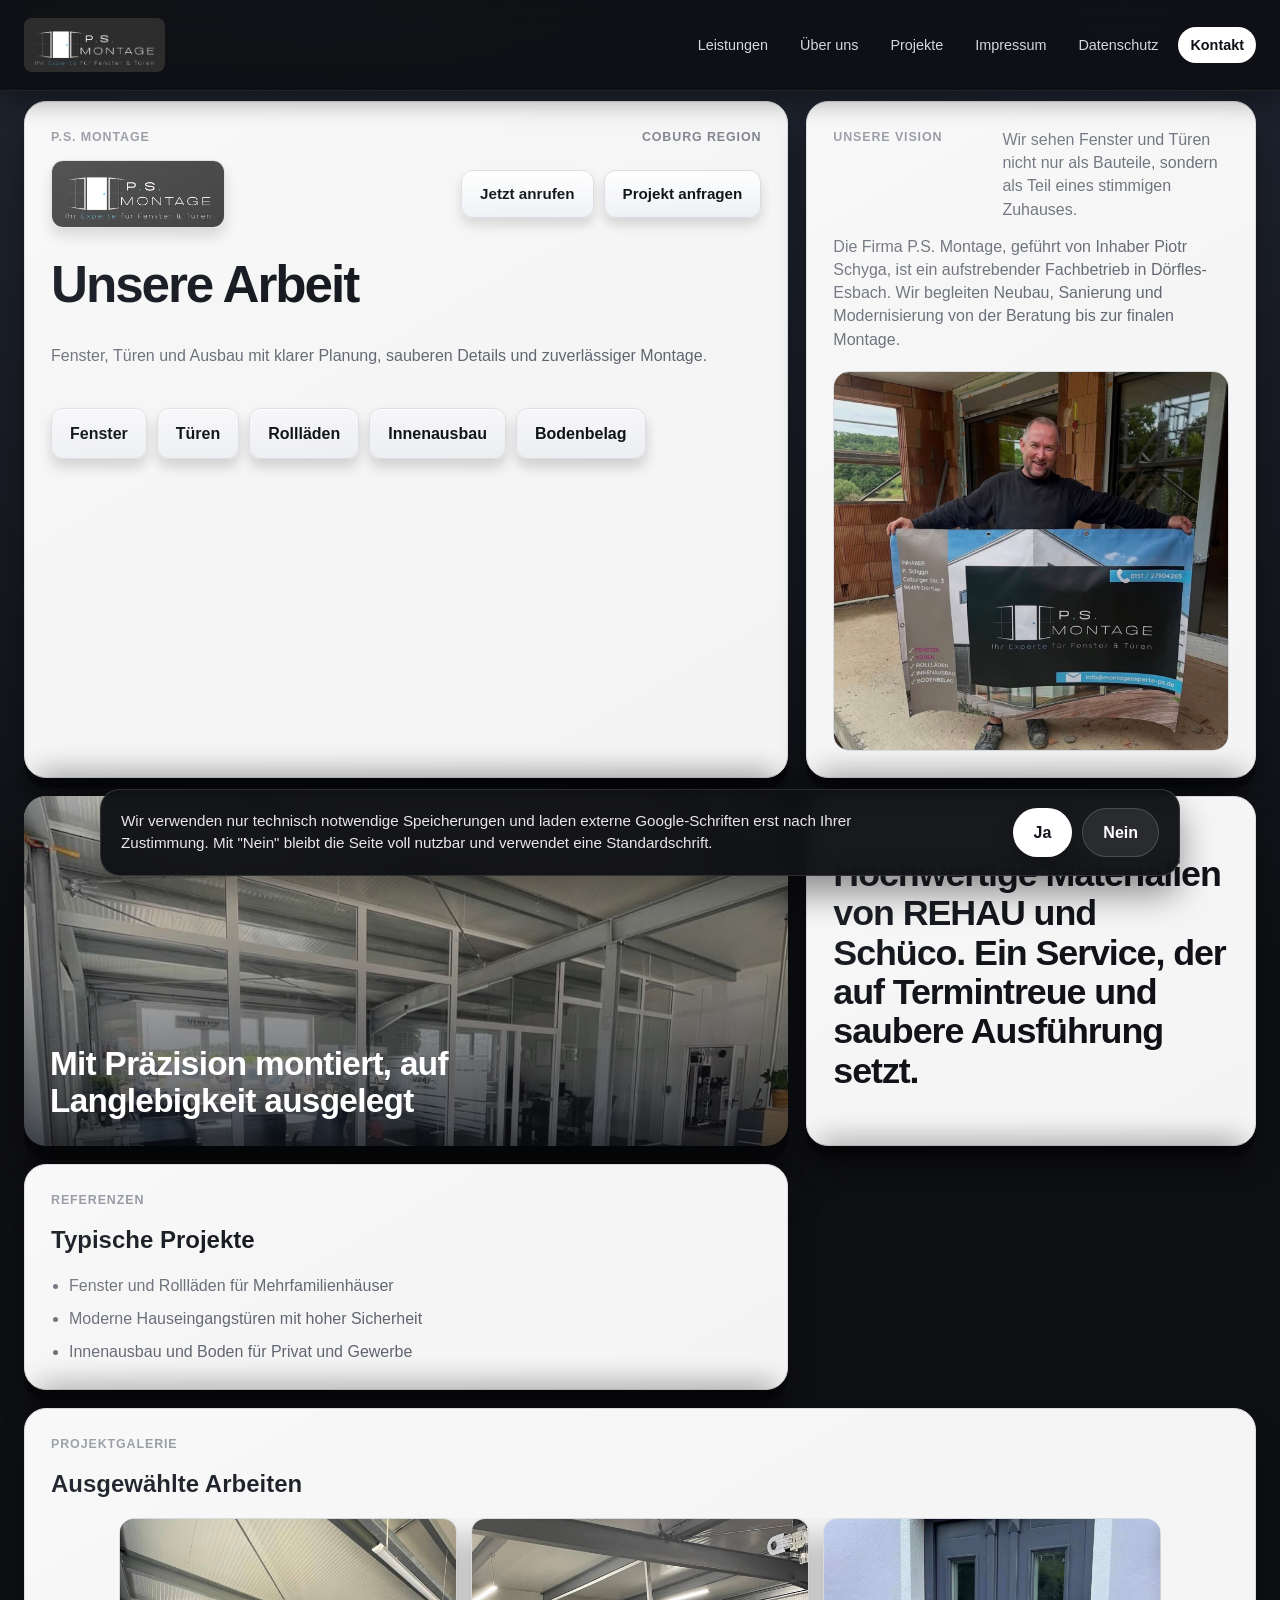
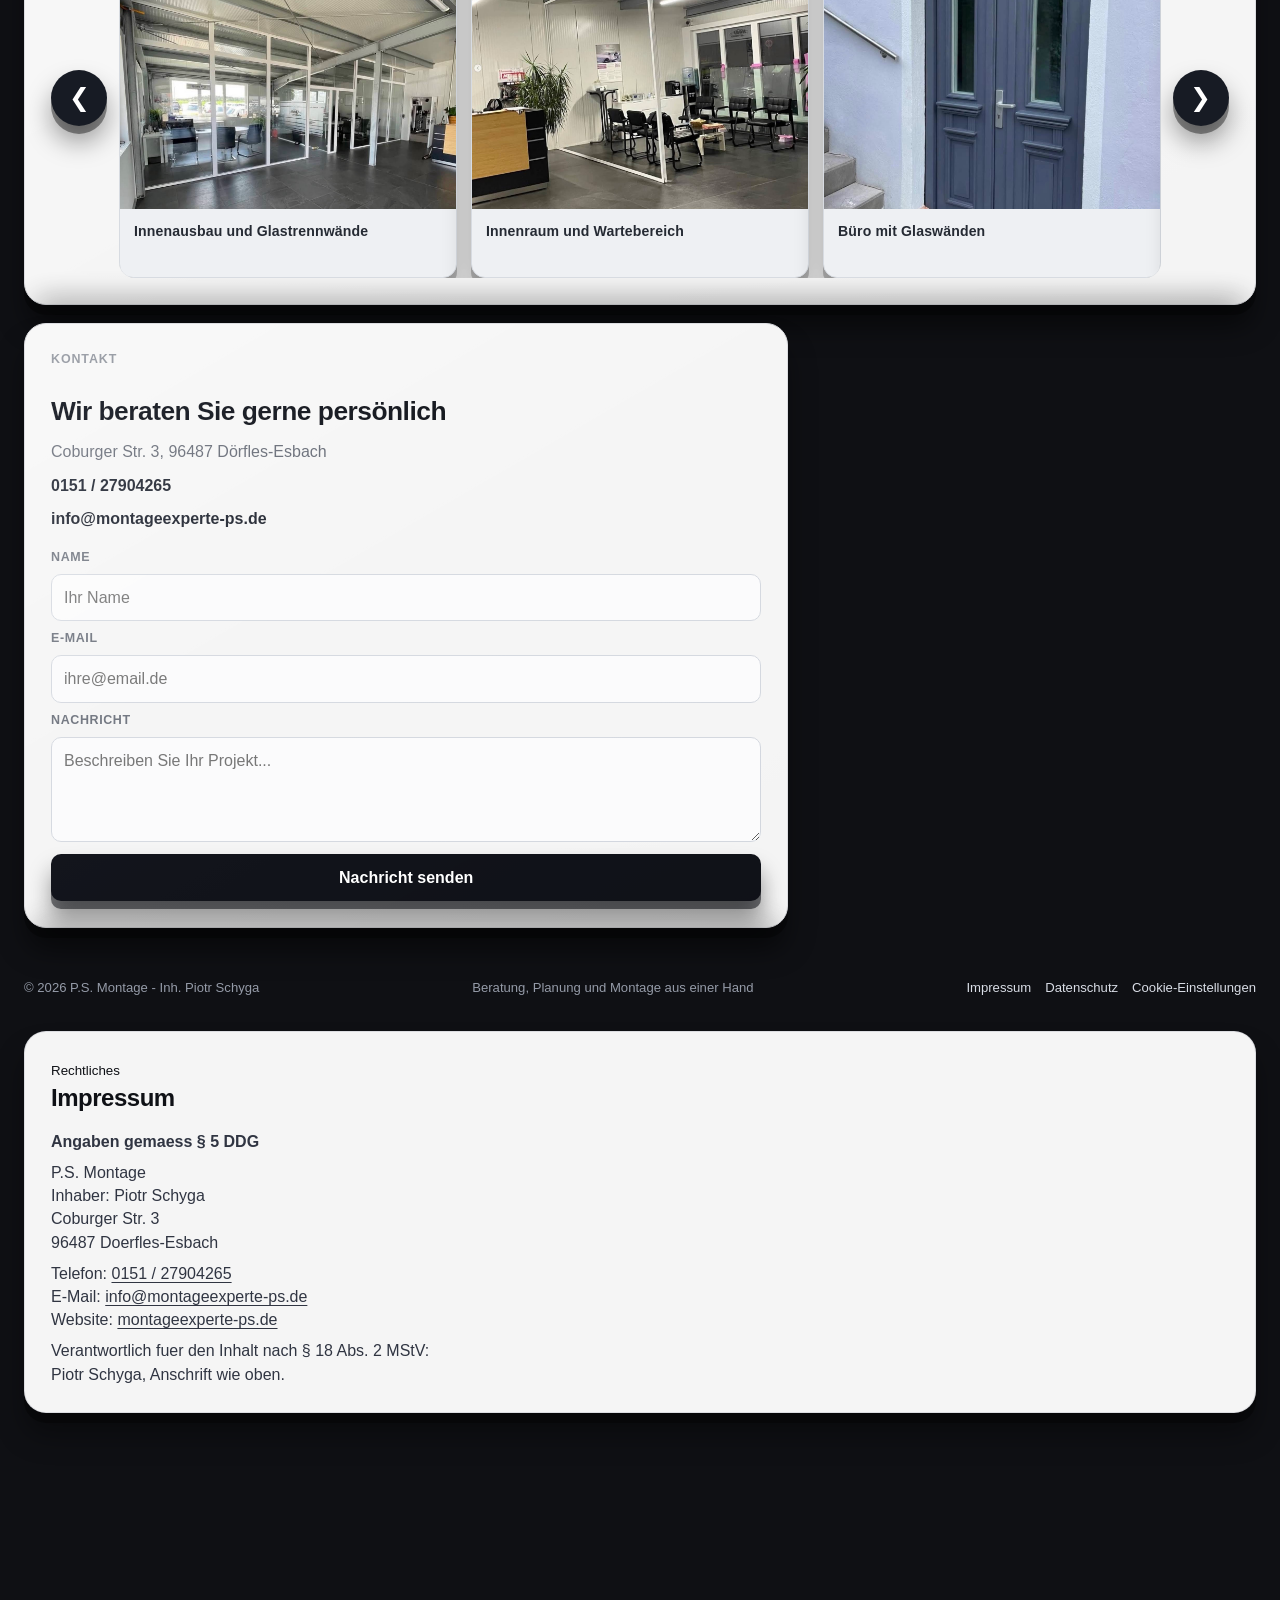
==== commit fa53a07c: "Add files via upload" ====
--- a/index.html
+++ b/index.html
@@ -25,6 +25,8 @@
             <a href="#leistungen">Leistungen</a>
             <a href="#ueber-uns">Über uns</a>
             <a href="#projekte">Projekte</a>
+            <a href="#impressum">Impressum</a>
+            <a href="datenschutz.html">Datenschutz</a>
             <a href="#kontakt" class="btn-primary">Kontakt</a>
         </nav>
     </div>
@@ -32,6 +34,8 @@
         <a href="#leistungen">Leistungen</a>
         <a href="#ueber-uns">Über uns</a>
         <a href="#projekte">Projekte</a>
+        <a href="#impressum">Impressum</a>
+        <a href="datenschutz.html">Datenschutz</a>
         <a href="#kontakt">Kontakt</a>
     </nav>
 </header>
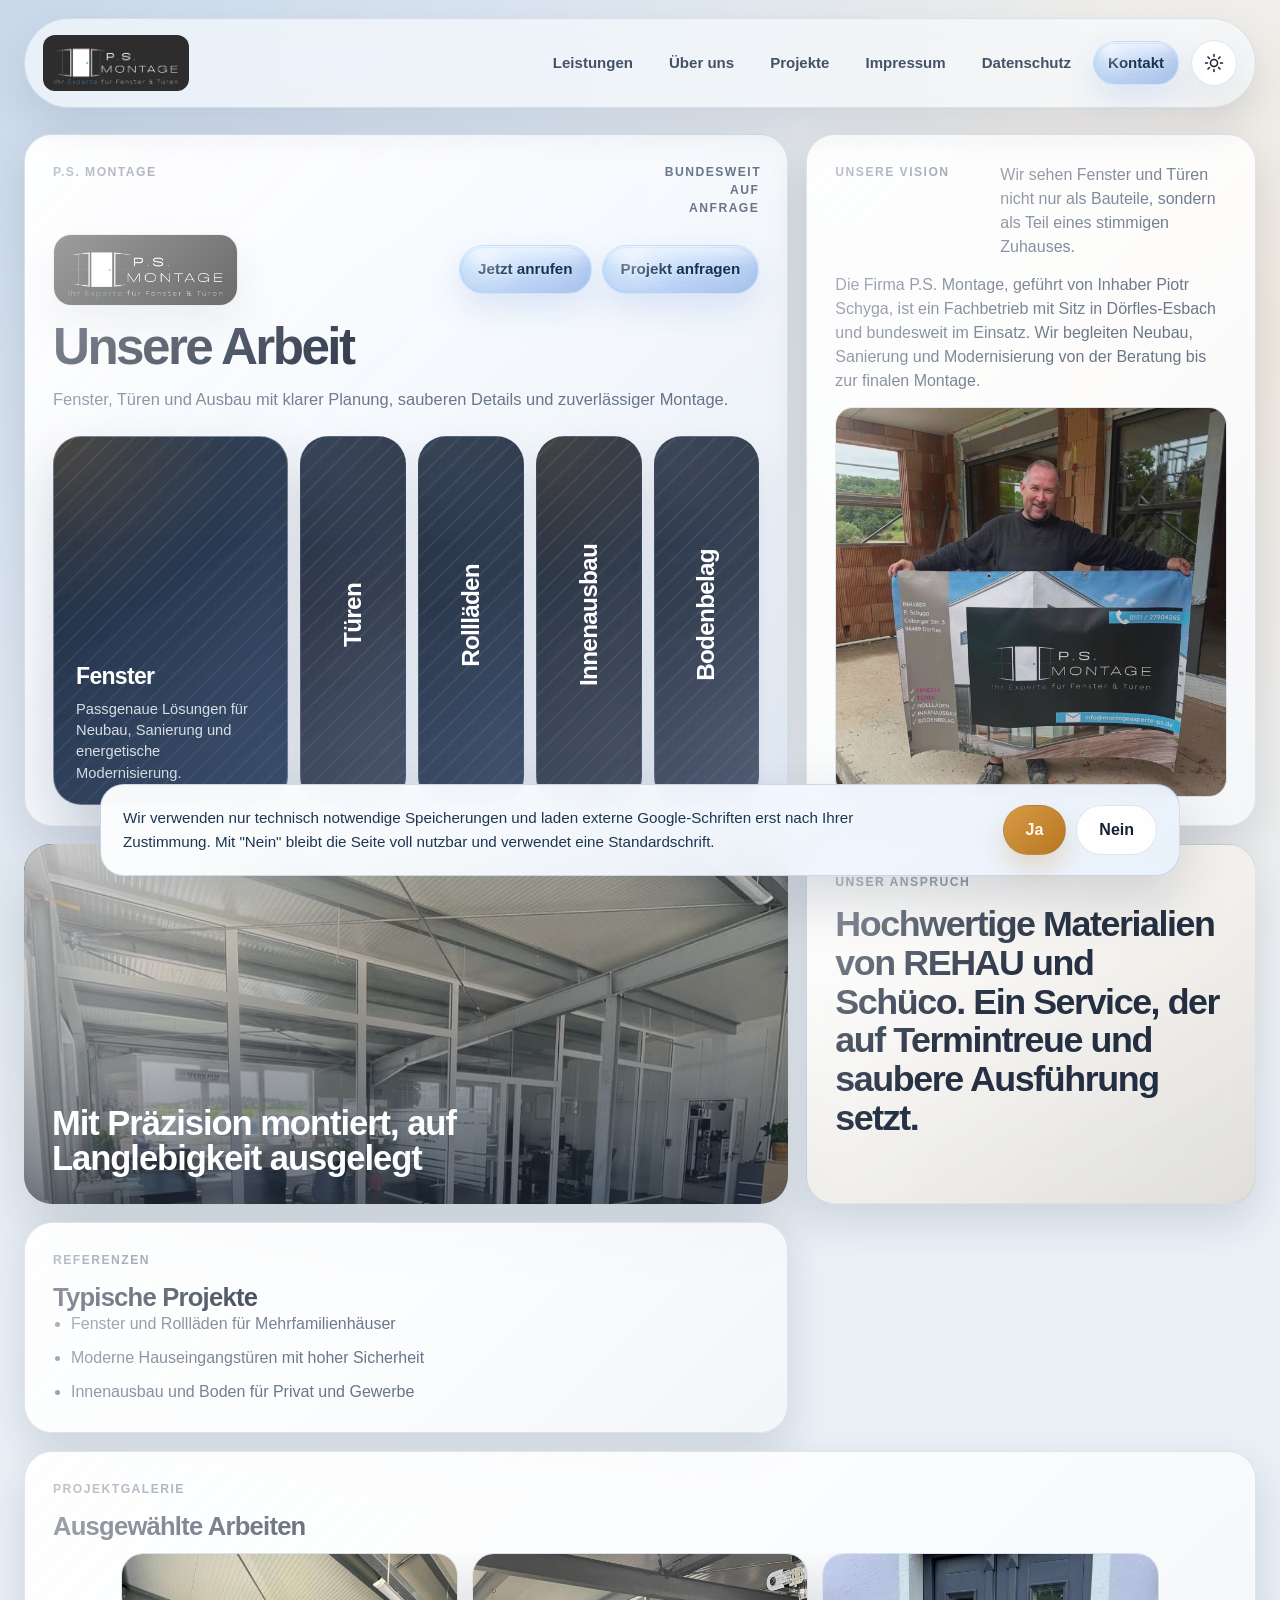
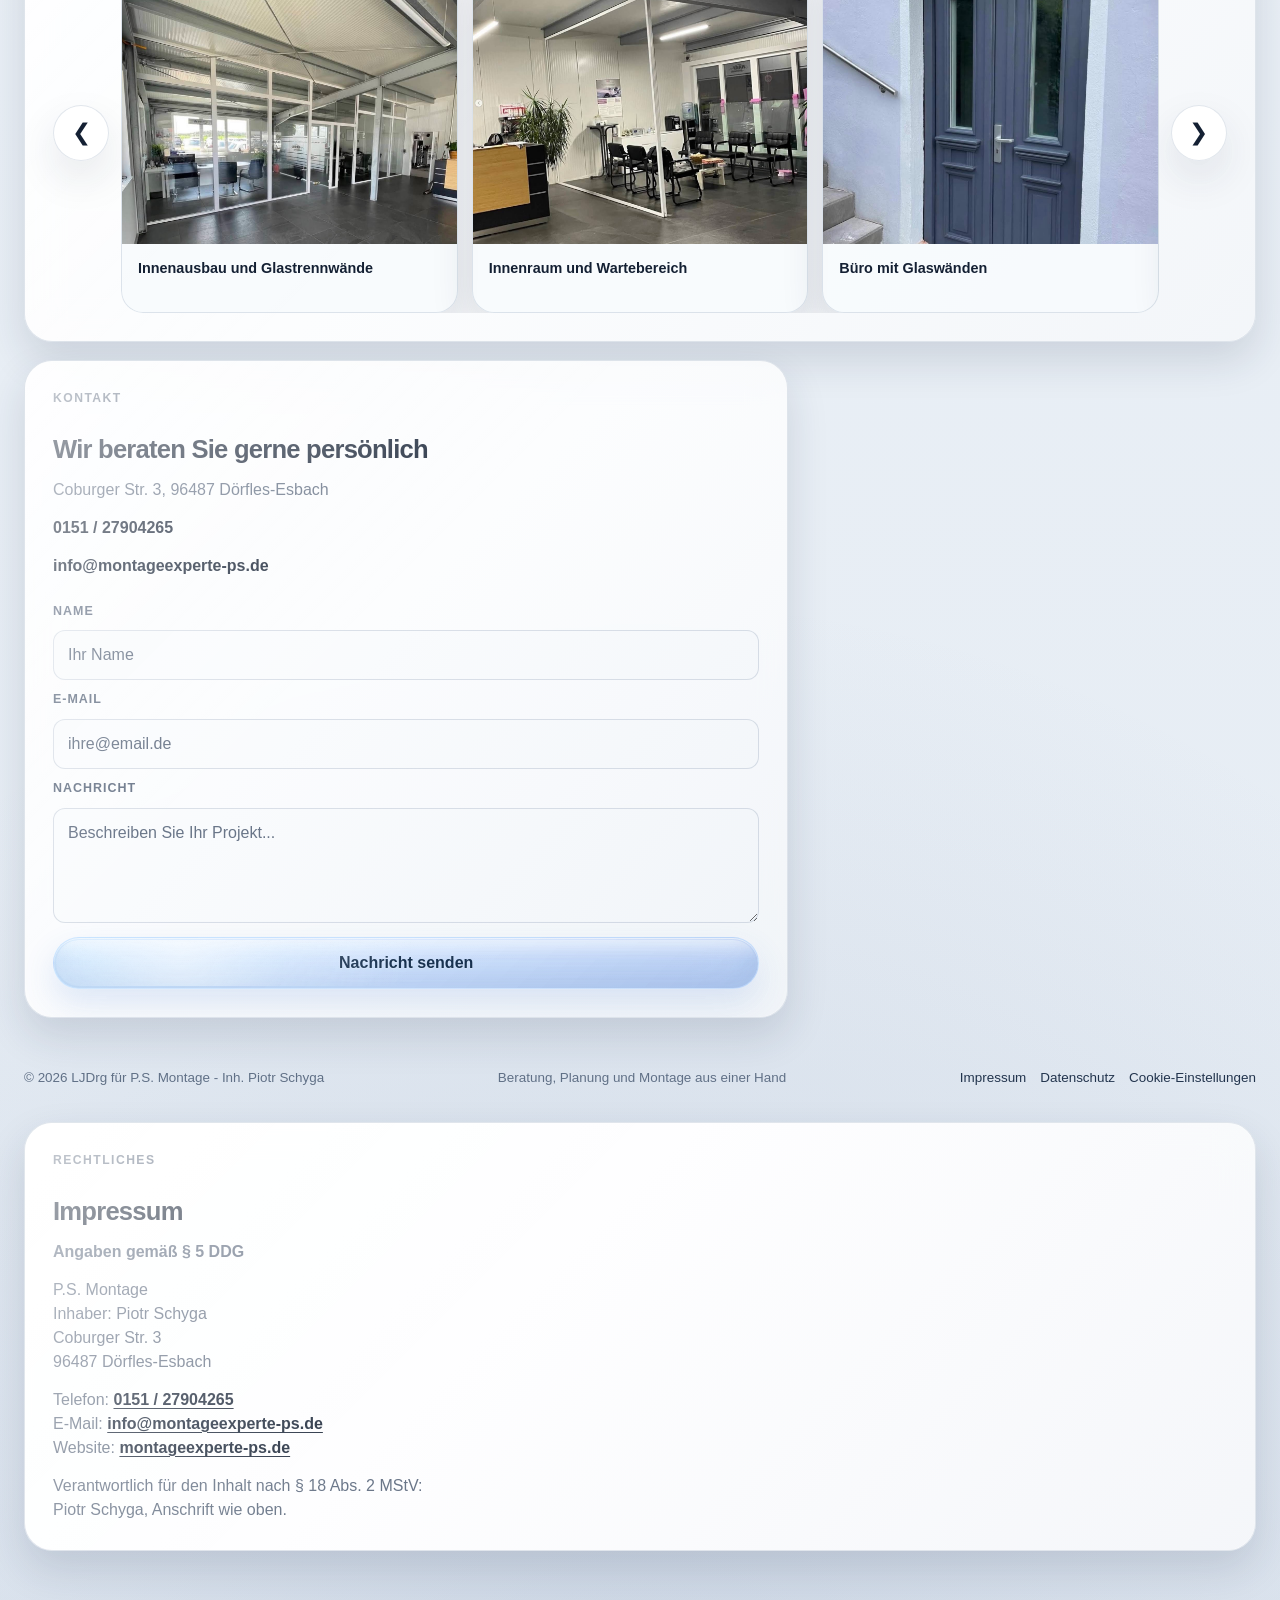
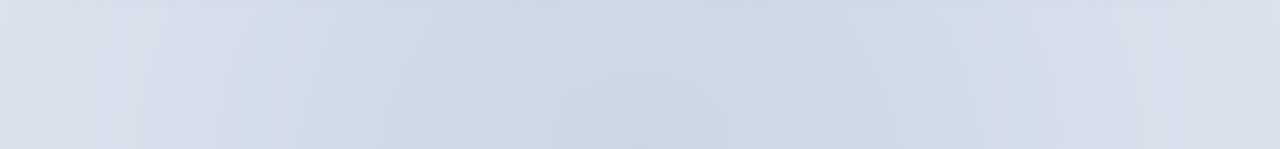
==== commit f49dd3fa: "Add files via upload" ====
--- a/index.html
+++ b/index.html
@@ -3,8 +3,8 @@
 <head>
     <meta charset="UTF-8">
     <meta name="viewport" content="width=device-width, initial-scale=1.0">
-    <title>P.S. Montage - Fenster und Türen in Coburg</title>
-    <meta name="description" content="P.S. Montage aus Dörfles-Esbach: Fenster, Türen, Rollläden, Innenausbau und Bodenbelag - Beratung, Planung und Montage aus einer Hand.">
+    <title>P.S. Montage - Fenster und Türen bundesweit</title>
+    <meta name="description" content="P.S. Montage: Fenster, Türen, Rollläden, Innenausbau und Bodenbelag - Beratung, Planung und Montage aus einer Hand, bundesweit im Einsatz.">
     <link rel="icon" type="image/svg+xml" href="data:image/svg+xml,%3Csvg xmlns='http://www.w3.org/2000/svg' viewBox='0 0 32 32'%3E%3Crect width='32' height='32' rx='7' fill='%230f1014'/%3E%3Ctext x='16' y='21' text-anchor='middle' fill='white' font-family='Arial' font-size='12' font-weight='700'%3EPS%3C/text%3E%3C/svg%3E">
     <link rel="stylesheet" href="style.css">
 </head>
@@ -18,19 +18,34 @@
                 alt="P.S. Montage Logo"
             >
         </a>
-        <button class="menu-toggle" aria-label="Menü öffnen">
-            <span></span><span></span><span></span>
-        </button>
-        <nav class="nav-links">
-            <a href="#leistungen">Leistungen</a>
-            <a href="#ueber-uns">Über uns</a>
-            <a href="#projekte">Projekte</a>
-            <a href="#impressum">Impressum</a>
-            <a href="datenschutz.html">Datenschutz</a>
-            <a href="#kontakt" class="btn-primary">Kontakt</a>
-        </nav>
-    </div>
-    <nav class="mobile-nav">
+        <div class="header-actions">
+            <nav class="nav-links">
+                <a href="#leistungen">Leistungen</a>
+                <a href="#ueber-uns">Über uns</a>
+                <a href="#projekte">Projekte</a>
+                <a href="#impressum">Impressum</a>
+                <a href="datenschutz.html">Datenschutz</a>
+                <a href="#kontakt" class="btn-primary">Kontakt</a>
+            </nav>
+            <button
+                class="theme-toggle"
+                type="button"
+                data-theme-toggle
+                aria-label="Hell- und Dunkelmodus wechseln"
+                title="Hell- und Dunkelmodus wechseln"
+            >
+                <svg viewBox="0 0 24 24" aria-hidden="true">
+                    <circle cx="12" cy="12" r="4.25"></circle>
+                    <path d="M12 1.75v2.5M12 19.75v2.5M4.75 4.75l1.8 1.8M17.45 17.45l1.8 1.8M1.75 12h2.5M19.75 12h2.5M4.75 19.25l1.8-1.8M17.45 6.55l1.8-1.8"></path>
+                </svg>
+                <span class="sr-only">Theme wechseln</span>
+            </button>
+            <button class="menu-toggle" aria-label="Menü öffnen" aria-expanded="false" aria-controls="mobile-nav">
+                <span></span><span></span><span></span>
+            </button>
+        </div>
+    </div>
+    <nav class="mobile-nav" id="mobile-nav">
         <a href="#leistungen">Leistungen</a>
         <a href="#ueber-uns">Über uns</a>
         <a href="#projekte">Projekte</a>
@@ -45,7 +60,7 @@
         <article class="card craft-card" id="leistungen">
             <div class="card-topline">
                 <small>P.S. Montage</small>
-                <small>Coburg Region</small>
+                <small>Bundesweit auf Anfrage</small>
             </div>
             <div class="craft-intro-row">
                 <img class="craft-logo" src="IMG_3748.jpg" alt="P.S. Montage Signet">
@@ -56,12 +71,52 @@
             </div>
             <h1>Unsere Arbeit</h1>
             <p>Fenster, Türen und Ausbau mit klarer Planung, sauberen Details und zuverlässiger Montage.</p>
-            <div class="service-chips">
-                <span>Fenster</span>
-                <span>Türen</span>
-                <span>Rollläden</span>
-                <span>Innenausbau</span>
-                <span>Bodenbelag</span>
+            <div class="service-spotlight" aria-label="Leistungsbereiche">
+                <button
+                    class="service-panel is-active"
+                    type="button"
+                    data-service-panel
+                    aria-pressed="true"
+                >
+                    <strong>Fenster</strong>
+                    <span class="service-panel__copy">Passgenaue Lösungen für Neubau, Sanierung und energetische Modernisierung.</span>
+                </button>
+                <button
+                    class="service-panel"
+                    type="button"
+                    data-service-panel
+                    aria-pressed="false"
+                >
+                    <strong>Türen</strong>
+                    <span class="service-panel__copy">Sauber montiert, sicher im Alltag und abgestimmt auf Fassade und Nutzung.</span>
+                </button>
+                <button
+                    class="service-panel"
+                    type="button"
+                    data-service-panel
+                    aria-pressed="false"
+                >
+                    <strong>Rollläden</strong>
+                    <span class="service-panel__copy">Funktion, Schutz und Komfort mit langlebigen Systemen für Privat und Gewerbe.</span>
+                </button>
+                <button
+                    class="service-panel"
+                    type="button"
+                    data-service-panel
+                    aria-pressed="false"
+                >
+                    <strong>Innenausbau</strong>
+                    <span class="service-panel__copy">Klare Details, saubere Übergänge und Ausbauarbeiten mit ruhiger Handschrift.</span>
+                </button>
+                <button
+                    class="service-panel"
+                    type="button"
+                    data-service-panel
+                    aria-pressed="false"
+                >
+                    <strong>Bodenbelag</strong>
+                    <span class="service-panel__copy">Robuste und hochwertige Beläge, sorgfältig verlegt für ein stimmiges Gesamtbild.</span>
+                </button>
             </div>
         </article>
 
@@ -71,7 +126,7 @@
                 <p>Wir sehen Fenster und Türen nicht nur als Bauteile, sondern als Teil eines stimmigen Zuhauses.</p>
             </div>
             <p class="body-text">
-                Die Firma P.S. Montage, geführt von Inhaber Piotr Schyga, ist ein aufstrebender Fachbetrieb in Dörfles-Esbach.
+                Die Firma P.S. Montage, geführt von Inhaber Piotr Schyga, ist ein Fachbetrieb mit Sitz in Dörfles-Esbach und bundesweit im Einsatz.
                 Wir begleiten Neubau, Sanierung und Modernisierung von der Beratung bis zur finalen Montage.
             </p>
             <img
@@ -190,7 +245,7 @@
 </main>
 
 <footer class="site-footer">
-    <p>&copy; 2026 P.S. Montage - Inh. Piotr Schyga</p>
+    <p>&copy; 2026 LJDrg für P.S. Montage - Inh. Piotr Schyga</p>
     <p>Beratung, Planung und Montage aus einer Hand</p>
     <div class="footer-legal-links">
         <a href="#impressum">Impressum</a>
@@ -203,12 +258,12 @@
     <div class="legal-card" id="impressum">
         <small>Rechtliches</small>
         <h3>Impressum</h3>
-        <p><strong>Angaben gemaess § 5 DDG</strong></p>
+        <p><strong>Angaben gemäß § 5 DDG</strong></p>
         <p>
             P.S. Montage<br>
             Inhaber: Piotr Schyga<br>
             Coburger Str. 3<br>
-            96487 Doerfles-Esbach
+            96487 Dörfles-Esbach
         </p>
         <p>
             Telefon: <a href="tel:+4915127904265">0151 / 27904265</a><br>
@@ -216,7 +271,7 @@
             Website: <a href="https://montageexperte-ps.de">montageexperte-ps.de</a>
         </p>
         <p>
-            Verantwortlich fuer den Inhalt nach § 18 Abs. 2 MStV:<br>
+            Verantwortlich für den Inhalt nach § 18 Abs. 2 MStV:<br>
             Piotr Schyga, Anschrift wie oben.
         </p>
     </div>
--- a/style.css
+++ b/style.css
@@ -6,18 +6,158 @@
     padding: 0;
 }
 
-:root {
-    --bg: #0f1014;
-    --card: #f5f5f5;
-    --card-dark: #1a1c22;
-    --text: #0f1116;
-    --text-soft: #5d626d;
-    --white: #ffffff;
-    --line: #dcdde1;
-    --radius: 22px;
-    --shadow-deep: 0 30px 55px rgba(0, 0, 0, 0.45);
-    --shadow-mid: 0 16px 28px rgba(0, 0, 0, 0.32);
-    --shadow-card: 0 10px 0 rgba(0, 0, 0, 0.35), 0 22px 28px rgba(0, 0, 0, 0.35);
+:root,
+:root[data-theme="light"] {
+    color-scheme: light;
+    --bg: #eef3f8;
+    --bg-secondary: #e4ebf3;
+    --bg-orb-a: rgba(104, 146, 196, 0.28);
+    --bg-orb-b: rgba(255, 193, 118, 0.18);
+    --bg-orb-c: rgba(74, 103, 151, 0.16);
+    --text: #142033;
+    --text-soft: #5e6b7f;
+    --text-inverse: #f8fbff;
+    --surface: rgba(255, 255, 255, 0.84);
+    --surface-strong: rgba(255, 255, 255, 0.96);
+    --surface-soft: rgba(247, 250, 253, 0.82);
+    --surface-accent: linear-gradient(145deg, rgba(255, 255, 255, 0.94) 0%, rgba(236, 243, 251, 0.94) 100%);
+    --surface-dark: #162235;
+    --line: rgba(108, 130, 160, 0.2);
+    --line-strong: rgba(93, 118, 151, 0.32);
+    --header-bg: rgba(247, 250, 253, 0.7);
+    --header-border: rgba(108, 130, 160, 0.18);
+    --nav-text: #445166;
+    --nav-hover: rgba(106, 134, 173, 0.12);
+    --nav-hover-text: #122136;
+    --shadow-soft: 0 18px 42px rgba(28, 43, 68, 0.1);
+    --shadow-card: 0 18px 42px rgba(28, 43, 68, 0.14);
+    --shadow-card-hover: 0 24px 56px rgba(28, 43, 68, 0.18);
+    --shadow-strong: 0 28px 60px rgba(28, 43, 68, 0.18);
+    --accent: #d89a45;
+    --accent-strong: #b87722;
+    --accent-soft: rgba(216, 154, 69, 0.14);
+    --accent-contrast: #fff8ef;
+    --button-shadow: 0 14px 26px rgba(184, 119, 34, 0.22);
+    --hero-overlay-top: rgba(10, 20, 35, 0.08);
+    --hero-overlay-bottom: rgba(10, 20, 35, 0.65);
+    --card-glow: linear-gradient(135deg, rgba(255, 255, 255, 0.66) 0%, rgba(255, 255, 255, 0.08) 42%, rgba(135, 159, 190, 0.08) 100%);
+    --chip-bg: rgba(246, 249, 252, 0.94);
+    --chip-border: rgba(123, 144, 173, 0.2);
+    --chip-shadow: inset 0 1px 0 rgba(255, 255, 255, 0.84);
+    --footer-text: #607086;
+    --footer-link: #22344d;
+    --cookie-bg: linear-gradient(145deg, rgba(255, 255, 255, 0.96) 0%, rgba(232, 241, 252, 0.94) 100%);
+    --cookie-text: #1d3551;
+    --cookie-border: rgba(99, 132, 171, 0.26);
+    --input-bg: rgba(249, 251, 253, 0.94);
+    --input-border: rgba(116, 135, 162, 0.26);
+    --input-focus: rgba(216, 154, 69, 0.34);
+    --glass-button-text: #18314f;
+    --glass-button-text-shadow: 0 1px 2px rgba(255, 255, 255, 0.32);
+    --radius-xl: 28px;
+    --radius-lg: 22px;
+    --radius-md: 16px;
+    --radius-sm: 12px;
+}
+
+:root[data-theme="dark"] {
+    color-scheme: dark;
+    --bg: #09111d;
+    --bg-secondary: #111c2d;
+    --bg-orb-a: rgba(38, 69, 113, 0.34);
+    --bg-orb-b: rgba(216, 154, 69, 0.14);
+    --bg-orb-c: rgba(98, 136, 186, 0.18);
+    --text: #edf4ff;
+    --text-soft: #9aabbe;
+    --text-inverse: #08111d;
+    --surface: rgba(14, 23, 37, 0.74);
+    --surface-strong: rgba(16, 27, 43, 0.9);
+    --surface-soft: rgba(12, 21, 34, 0.88);
+    --surface-accent: linear-gradient(145deg, rgba(20, 33, 53, 0.98) 0%, rgba(12, 23, 38, 0.96) 100%);
+    --surface-dark: #f4f8fd;
+    --line: rgba(128, 151, 187, 0.18);
+    --line-strong: rgba(148, 171, 206, 0.28);
+    --header-bg: rgba(10, 17, 29, 0.7);
+    --header-border: rgba(151, 175, 211, 0.14);
+    --nav-text: #bfd0e5;
+    --nav-hover: rgba(255, 255, 255, 0.08);
+    --nav-hover-text: #ffffff;
+    --shadow-soft: 0 18px 42px rgba(2, 6, 13, 0.34);
+    --shadow-card: 0 20px 45px rgba(2, 6, 13, 0.44);
+    --shadow-card-hover: 0 26px 58px rgba(0, 0, 0, 0.54);
+    --shadow-strong: 0 30px 68px rgba(0, 0, 0, 0.48);
+    --accent: #f2bf70;
+    --accent-strong: #d5973d;
+    --accent-soft: rgba(242, 191, 112, 0.12);
+    --accent-contrast: #1f1404;
+    --button-shadow: 0 16px 28px rgba(242, 191, 112, 0.14);
+    --hero-overlay-top: rgba(7, 12, 20, 0.08);
+    --hero-overlay-bottom: rgba(7, 12, 20, 0.78);
+    --card-glow: linear-gradient(145deg, rgba(255, 255, 255, 0.08) 0%, rgba(255, 255, 255, 0.03) 36%, rgba(242, 191, 112, 0.03) 100%);
+    --chip-bg: rgba(19, 31, 49, 0.84);
+    --chip-border: rgba(144, 165, 196, 0.16);
+    --chip-shadow: inset 0 1px 0 rgba(255, 255, 255, 0.05);
+    --footer-text: #8799af;
+    --footer-link: #dce7f5;
+    --cookie-bg: linear-gradient(145deg, rgba(17, 29, 46, 0.96) 0%, rgba(10, 20, 34, 0.95) 100%);
+    --cookie-text: #e9f2ff;
+    --cookie-border: rgba(136, 166, 206, 0.18);
+    --input-bg: rgba(10, 19, 31, 0.9);
+    --input-border: rgba(140, 164, 198, 0.18);
+    --input-focus: rgba(242, 191, 112, 0.34);
+    --glass-button-text: #f5faff;
+    --glass-button-text-shadow: 0 1px 2px rgba(17, 49, 102, 0.2);
+}
+
+@media (prefers-color-scheme: dark) {
+    :root:not([data-theme="light"]) {
+        color-scheme: dark;
+        --bg: #09111d;
+        --bg-secondary: #111c2d;
+        --bg-orb-a: rgba(38, 69, 113, 0.34);
+        --bg-orb-b: rgba(216, 154, 69, 0.14);
+        --bg-orb-c: rgba(98, 136, 186, 0.18);
+        --text: #edf4ff;
+        --text-soft: #9aabbe;
+        --text-inverse: #08111d;
+        --surface: rgba(14, 23, 37, 0.74);
+        --surface-strong: rgba(16, 27, 43, 0.9);
+        --surface-soft: rgba(12, 21, 34, 0.88);
+        --surface-accent: linear-gradient(145deg, rgba(20, 33, 53, 0.98) 0%, rgba(12, 23, 38, 0.96) 100%);
+        --surface-dark: #f4f8fd;
+        --line: rgba(128, 151, 187, 0.18);
+        --line-strong: rgba(148, 171, 206, 0.28);
+        --header-bg: rgba(10, 17, 29, 0.7);
+        --header-border: rgba(151, 175, 211, 0.14);
+        --nav-text: #bfd0e5;
+        --nav-hover: rgba(255, 255, 255, 0.08);
+        --nav-hover-text: #ffffff;
+        --shadow-soft: 0 18px 42px rgba(2, 6, 13, 0.34);
+        --shadow-card: 0 20px 45px rgba(2, 6, 13, 0.44);
+        --shadow-card-hover: 0 26px 58px rgba(0, 0, 0, 0.54);
+        --shadow-strong: 0 30px 68px rgba(0, 0, 0, 0.48);
+        --accent: #f2bf70;
+        --accent-strong: #d5973d;
+        --accent-soft: rgba(242, 191, 112, 0.12);
+        --accent-contrast: #1f1404;
+        --button-shadow: 0 16px 28px rgba(242, 191, 112, 0.14);
+        --hero-overlay-top: rgba(7, 12, 20, 0.08);
+        --hero-overlay-bottom: rgba(7, 12, 20, 0.78);
+        --card-glow: linear-gradient(145deg, rgba(255, 255, 255, 0.08) 0%, rgba(255, 255, 255, 0.03) 36%, rgba(242, 191, 112, 0.03) 100%);
+        --chip-bg: rgba(19, 31, 49, 0.84);
+        --chip-border: rgba(144, 165, 196, 0.16);
+        --chip-shadow: inset 0 1px 0 rgba(255, 255, 255, 0.05);
+        --footer-text: #8799af;
+        --footer-link: #dce7f5;
+        --cookie-bg: linear-gradient(145deg, rgba(17, 29, 46, 0.96) 0%, rgba(10, 20, 34, 0.95) 100%);
+        --cookie-text: #e9f2ff;
+        --cookie-border: rgba(136, 166, 206, 0.18);
+        --input-bg: rgba(10, 19, 31, 0.9);
+        --input-border: rgba(140, 164, 198, 0.18);
+        --input-focus: rgba(242, 191, 112, 0.34);
+        --glass-button-text: #f5faff;
+        --glass-button-text-shadow: 0 1px 2px rgba(17, 49, 102, 0.2);
+    }
 }
 
 html {
@@ -27,41 +167,70 @@
 body {
     font-family: "Inter", -apple-system, BlinkMacSystemFont, "Segoe UI", sans-serif;
     background:
-        radial-gradient(circle at 15% -10%, #262d3b 0%, transparent 35%),
-        radial-gradient(circle at 90% 0%, #1e2330 0%, transparent 28%),
-        var(--bg);
-    color: var(--white);
-    line-height: 1.45;
+        radial-gradient(circle at 0% 0%, var(--bg-orb-a) 0%, transparent 32%),
+        radial-gradient(circle at 100% 10%, var(--bg-orb-b) 0%, transparent 24%),
+        radial-gradient(circle at 50% 100%, var(--bg-orb-c) 0%, transparent 34%),
+        linear-gradient(180deg, var(--bg) 0%, var(--bg-secondary) 100%);
+    color: var(--text);
+    line-height: 1.5;
     min-height: 100vh;
+    transition: background 0.35s ease, color 0.25s ease;
 }
 
 body.cookie-banner-visible {
-    padding-bottom: 160px;
+    padding-bottom: 164px;
 }
 
 a {
     color: inherit;
     text-decoration: none;
+    transition: color 0.2s ease, background-color 0.2s ease, opacity 0.2s ease;
+}
+
+button,
+input,
+textarea {
+    font: inherit;
+}
+
+.sr-only {
+    position: absolute;
+    width: 1px;
+    height: 1px;
+    padding: 0;
+    margin: -1px;
+    overflow: hidden;
+    clip: rect(0, 0, 0, 0);
+    white-space: nowrap;
+    border: 0;
 }
 
 .site-header {
     position: sticky;
     top: 0;
     z-index: 30;
-    padding: 18px 24px;
-    background: rgba(15, 16, 20, 0.92);
-    backdrop-filter: blur(10px);
-    box-shadow: 0 10px 24px rgba(0, 0, 0, 0.35);
-    border-bottom: 1px solid rgba(255, 255, 255, 0.08);
+    padding: 18px 24px 0;
 }
 
 .header-inner {
     max-width: 1320px;
     margin: 0 auto;
+    padding: 16px 18px;
     display: flex;
     align-items: center;
     justify-content: space-between;
-    gap: 16px;
+    gap: 18px;
+    border: 1px solid var(--header-border);
+    border-radius: 999px;
+    background: var(--header-bg);
+    backdrop-filter: blur(22px) saturate(1.1);
+    box-shadow: var(--shadow-soft);
+}
+
+.header-actions {
+    display: flex;
+    align-items: center;
+    gap: 12px;
 }
 
 .brand {
@@ -70,11 +239,11 @@
 }
 
 .logo-image {
-    height: 54px;
+    height: 56px;
     width: auto;
     max-width: 240px;
     object-fit: contain;
-    border-radius: 8px;
+    border-radius: 12px;
 }
 
 .nav-links {
@@ -84,69 +253,156 @@
 }
 
 .nav-links a {
-    font-size: 0.9rem;
-    color: #d4d7de;
-    padding: 8px 12px;
+    color: var(--nav-text);
+    padding: 10px 14px;
+    font-size: 0.94rem;
+    font-weight: 600;
     border-radius: 999px;
 }
 
-.nav-links a:hover {
-    background: rgba(255, 255, 255, 0.1);
-    color: var(--white);
+.nav-links a:hover,
+.nav-links a:focus-visible {
+    color: var(--nav-hover-text);
+    background: var(--nav-hover);
+    outline: none;
 }
 
 .btn-primary {
-    background: var(--white);
-    color: var(--text) !important;
-    font-weight: 700;
+    position: relative;
+    overflow: hidden;
+    isolation: isolate;
+    border: 1px solid rgba(191, 223, 255, 0.46);
+    background:
+        linear-gradient(180deg, rgba(255, 255, 255, 0.3) 0%, rgba(255, 255, 255, 0.08) 42%, rgba(255, 255, 255, 0.03) 100%),
+        linear-gradient(135deg, rgba(118, 190, 255, 0.34) 0%, rgba(62, 142, 255, 0.24) 46%, rgba(31, 103, 224, 0.3) 100%);
+    color: var(--glass-button-text) !important;
+    box-shadow:
+        inset 0 1px 0 rgba(255, 255, 255, 0.5),
+        inset 0 -16px 24px rgba(19, 67, 145, 0.1),
+        0 14px 32px rgba(64, 121, 206, 0.16),
+        0 2px 10px rgba(255, 255, 255, 0.24);
+    backdrop-filter: blur(28px) saturate(1.3);
+    -webkit-backdrop-filter: blur(28px) saturate(1.3);
+    text-shadow: var(--glass-button-text-shadow);
+}
+
+.btn-primary::before,
+.contact-form button::before {
+    content: "";
+    position: absolute;
+    inset: 2px;
+    border-radius: inherit;
+    background:
+        radial-gradient(circle at 18% 20%, rgba(255, 255, 255, 0.56) 0%, rgba(255, 255, 255, 0.18) 18%, transparent 40%),
+        linear-gradient(180deg, rgba(255, 255, 255, 0.42) 0%, rgba(255, 255, 255, 0.1) 24%, transparent 46%);
+    opacity: 0.95;
+    pointer-events: none;
+}
+
+.btn-primary:hover,
+.btn-primary:focus-visible {
+    border-color: rgba(214, 235, 255, 0.58);
+    box-shadow:
+        inset 0 1px 0 rgba(255, 255, 255, 0.58),
+        inset 0 -18px 26px rgba(22, 74, 156, 0.12),
+        0 18px 36px rgba(53, 113, 205, 0.2),
+        0 4px 14px rgba(255, 255, 255, 0.24);
+    outline: none;
+}
+
+.theme-toggle,
+.menu-toggle {
+    height: 46px;
+    width: 46px;
+    display: inline-flex;
+    align-items: center;
+    justify-content: center;
+    border-radius: 50%;
+    border: 1px solid var(--line);
+    background: var(--surface-strong);
+    color: var(--text);
+    box-shadow: var(--shadow-soft);
+    cursor: pointer;
+    transition: transform 0.22s ease, box-shadow 0.22s ease, border-color 0.22s ease, background 0.22s ease;
+}
+
+.theme-toggle:hover,
+.menu-toggle:hover,
+.theme-toggle:focus-visible,
+.menu-toggle:focus-visible {
+    transform: translateY(-2px);
+    border-color: var(--line-strong);
+    box-shadow: var(--shadow-card);
+    outline: none;
+}
+
+.theme-toggle svg {
+    width: 20px;
+    height: 20px;
+    fill: none;
+    stroke: currentColor;
+    stroke-width: 1.8;
+    stroke-linecap: round;
+    stroke-linejoin: round;
+    transition: transform 0.3s ease;
+}
+
+:root[data-theme="dark"] .theme-toggle svg {
+    transform: rotate(24deg) scale(1.06);
 }
 
 .menu-toggle {
     display: none;
-    width: 42px;
-    height: 42px;
-    border: 1px solid rgba(255, 255, 255, 0.18);
-    border-radius: 10px;
-    background: transparent;
-    align-items: center;
-    justify-content: center;
     flex-direction: column;
-    gap: 5px;
-    cursor: pointer;
+    gap: 4px;
 }
 
 .menu-toggle span {
     width: 18px;
     height: 2px;
-    background: var(--white);
-    border-radius: 1px;
+    border-radius: 999px;
+    background: currentColor;
 }
 
 .mobile-nav {
     display: none;
     max-width: 1320px;
     margin: 12px auto 0;
-    gap: 8px;
+    padding: 12px;
+    gap: 10px;
     flex-wrap: wrap;
+    border: 1px solid var(--header-border);
+    border-radius: 24px;
+    background: var(--header-bg);
+    backdrop-filter: blur(18px) saturate(1.08);
+    box-shadow: var(--shadow-soft);
 }
 
 .mobile-nav a {
-    padding: 10px 14px;
-    background: rgba(255, 255, 255, 0.08);
-    border-radius: 10px;
-    color: #f3f3f5;
-    font-size: 0.88rem;
+    padding: 11px 14px;
+    border-radius: 12px;
+    background: var(--surface);
+    color: var(--text);
+    font-size: 0.92rem;
+    font-weight: 600;
+    border: 1px solid transparent;
+}
+
+.mobile-nav a:hover,
+.mobile-nav a:focus-visible {
+    border-color: var(--line);
+    outline: none;
 }
 
 .mobile-nav.active {
     display: flex;
 }
 
-.layout-shell {
+.layout-shell,
+.legal-page {
     max-width: 1320px;
     margin: 0 auto;
-    padding: 10px 24px 30px;
-    perspective: 1200px;
+    padding: 26px 24px 42px;
 }
 
 .grid {
@@ -155,92 +411,95 @@
     gap: 18px;
 }
 
+.card,
+.legal-card {
+    position: relative;
+    overflow: hidden;
+    border-radius: var(--radius-xl);
+    border: 1px solid var(--line);
+    background: var(--surface);
+    backdrop-filter: blur(18px) saturate(1.1);
+    box-shadow: var(--shadow-card);
+}
+
 .card {
-    background: var(--card);
-    color: var(--text);
-    border-radius: var(--radius);
-    padding: 26px;
-    border: 1px solid var(--line);
-    position: relative;
-    transform-style: preserve-3d;
-    transform: translateZ(0);
-    box-shadow: var(--shadow-card);
+    padding: 28px;
     transition: transform 0.28s ease, box-shadow 0.28s ease, border-color 0.28s ease;
 }
 
-.card::before {
+.card::before,
+.legal-card::before {
     content: "";
     position: absolute;
     inset: 0;
     border-radius: inherit;
     pointer-events: none;
-    background: linear-gradient(150deg, rgba(255, 255, 255, 0.72) 0%, rgba(255, 255, 255, 0.08) 42%, rgba(0, 0, 0, 0.1) 100%);
-    mix-blend-mode: soft-light;
-}
-
-.card::after {
-    content: "";
-    position: absolute;
-    left: 10px;
-    right: 10px;
-    bottom: -14px;
-    height: 18px;
-    border-radius: 16px;
-    background: rgba(0, 0, 0, 0.5);
-    filter: blur(14px);
-    z-index: -1;
-    opacity: 0.8;
+    background: var(--card-glow);
 }
 
 .card:hover {
-    transform: translateY(-8px) rotateX(2deg) rotateY(-1.5deg);
-    box-shadow: 0 16px 0 rgba(0, 0, 0, 0.35), var(--shadow-deep);
-    border-color: #c3c8d1;
-}
-
-.card small {
+    transform: translateY(-6px);
+    border-color: var(--line-strong);
+    box-shadow: var(--shadow-card-hover);
+}
+
+.card small,
+.legal-card small {
     display: block;
-    font-size: 0.78rem;
-    font-weight: 600;
+    margin-bottom: 14px;
+    color: var(--text-soft);
+    font-size: 0.76rem;
+    font-weight: 700;
+    letter-spacing: 0.12em;
     text-transform: uppercase;
-    letter-spacing: 0.07em;
-    color: #7a7f89;
-    margin-bottom: 14px;
 }
 
 .craft-card {
-    min-height: 330px;
+    min-height: 560px;
     display: grid;
+    grid-template-rows: auto auto auto auto minmax(0, 1fr);
     align-content: start;
-    gap: 14px;
+    gap: 16px;
+    background: var(--surface-accent);
 }
 
 .card-topline {
-    display: flex;
-    justify-content: space-between;
-    gap: 10px;
+    display: grid;
+    grid-template-columns: minmax(0, 1fr) auto;
+    align-items: start;
+    column-gap: 12px;
+    row-gap: 6px;
 }
 
 .card-topline small {
     margin: 0;
+    min-width: 0;
+}
+
+.card-topline small:last-child {
+    max-width: 14ch;
+    justify-self: end;
+    text-align: right;
+    text-wrap: balance;
 }
 
 .craft-intro-row {
     display: flex;
     align-items: center;
     justify-content: space-between;
-    gap: 14px;
+    gap: 16px;
     flex-wrap: wrap;
 }
 
 .craft-logo {
-    height: 68px;
+    height: 72px;
     width: auto;
-    max-width: 260px;
+    max-width: 270px;
     object-fit: contain;
-    border-radius: 12px;
-    border: 1px solid #d4d9e1;
-    box-shadow: 0 8px 14px rgba(0, 0, 0, 0.16);
+    border-radius: 18px;
+    border: 1px solid var(--line);
+    background: rgba(255, 255, 255, 0.72);
+    box-shadow: var(--shadow-soft);
 }
 
 .craft-quick-actions {
@@ -251,62 +510,221 @@
 }
 
 .craft-action {
+    position: relative;
+    overflow: hidden;
+    isolation: isolate;
     display: inline-flex;
     align-items: center;
     justify-content: center;
     padding: 12px 18px;
-    border-radius: 12px;
+    border-radius: 999px;
+    border: 1px solid rgba(191, 223, 255, 0.46);
+    background:
+        linear-gradient(180deg, rgba(255, 255, 255, 0.3) 0%, rgba(255, 255, 255, 0.08) 42%, rgba(255, 255, 255, 0.03) 100%),
+        linear-gradient(135deg, rgba(118, 190, 255, 0.34) 0%, rgba(62, 142, 255, 0.24) 46%, rgba(31, 103, 224, 0.3) 100%);
+    color: var(--glass-button-text);
     font-size: 0.95rem;
     font-weight: 700;
-    color: #0f1116;
-    background: linear-gradient(180deg, #ffffff 0%, #edf0f4 100%);
-    border: 1px solid #d7dce4;
-    box-shadow: inset 0 1px 0 #fff, 0 7px 12px rgba(0, 0, 0, 0.14);
-    transition: transform 0.2s ease, box-shadow 0.2s ease;
-}
-
-.craft-action:hover {
+    box-shadow:
+        inset 0 1px 0 rgba(255, 255, 255, 0.5),
+        inset 0 -16px 24px rgba(19, 67, 145, 0.1),
+        0 14px 32px rgba(64, 121, 206, 0.16),
+        0 2px 10px rgba(255, 255, 255, 0.24);
+    backdrop-filter: blur(28px) saturate(1.3);
+    -webkit-backdrop-filter: blur(28px) saturate(1.3);
+    text-shadow: var(--glass-button-text-shadow);
+    transition: transform 0.2s ease, box-shadow 0.2s ease, border-color 0.2s ease;
+}
+
+.craft-action::before {
+    content: "";
+    position: absolute;
+    inset: 2px;
+    border-radius: inherit;
+    background:
+        radial-gradient(circle at 18% 20%, rgba(255, 255, 255, 0.56) 0%, rgba(255, 255, 255, 0.18) 18%, transparent 40%),
+        linear-gradient(180deg, rgba(255, 255, 255, 0.42) 0%, rgba(255, 255, 255, 0.1) 24%, transparent 46%);
+    opacity: 0.95;
+    pointer-events: none;
+}
+
+.craft-action > * {
+    position: relative;
+    z-index: 1;
+}
+
+.craft-action:hover,
+.craft-action:focus-visible {
     transform: translateY(-2px);
-    box-shadow: inset 0 1px 0 #fff, 0 10px 16px rgba(0, 0, 0, 0.2);
+    border-color: rgba(214, 235, 255, 0.58);
+    box-shadow:
+        inset 0 1px 0 rgba(255, 255, 255, 0.58),
+        inset 0 -18px 26px rgba(22, 74, 156, 0.12),
+        0 18px 36px rgba(53, 113, 205, 0.2),
+        0 4px 14px rgba(255, 255, 255, 0.24);
+    outline: none;
 }
 
 .craft-card h1 {
-    font-size: clamp(2rem, 4vw, 3.3rem);
-    letter-spacing: -0.04em;
-    margin: 6px 0 8px;
+    max-width: 760px;
+    font-size: clamp(2.3rem, 4vw, 4rem);
+    line-height: 0.96;
+    letter-spacing: -0.05em;
 }
 
 .craft-card p {
-    max-width: 680px;
+    max-width: 700px;
     color: var(--text-soft);
-    margin-bottom: 26px;
-}
-
-.service-chips {
-    display: flex;
-    flex-wrap: wrap;
+    font-size: 1.03rem;
+}
+
+.service-spotlight {
+    display: flex;
+    align-items: stretch;
+    gap: 12px;
+    min-height: 0;
+    height: 100%;
+    margin-top: 8px;
+}
+
+.service-panel {
+    position: relative;
+    flex: 1 1 0;
+    min-height: 100%;
+    padding: 18px 14px;
+    display: flex;
+    flex-direction: column;
+    justify-content: flex-end;
     gap: 10px;
-}
-
-.service-chips span {
-    background: linear-gradient(180deg, #f7f7f9 0%, #eceef2 100%);
-    border: 1px solid #dbdde2;
-    border-radius: 12px;
-    padding: 13px 18px;
-    font-size: 1rem;
-    font-weight: 700;
-    box-shadow: inset 0 1px 0 #ffffff, 0 8px 13px rgba(0, 0, 0, 0.16);
-}
-
-.vision-card {
+    border: 1px solid var(--chip-border);
+    border-radius: 28px;
+    overflow: hidden;
+    color: #ffffff;
+    background:
+        radial-gradient(circle at top left, rgba(216, 154, 69, 0.2) 0%, transparent 42%),
+        linear-gradient(145deg, rgba(19, 31, 49, 0.98) 0%, rgba(58, 79, 111, 0.94) 100%);
+    box-shadow: var(--shadow-soft);
+    cursor: pointer;
+    text-align: left;
+    appearance: none;
+    transition:
+        flex-grow 0.55s cubic-bezier(0.22, 0.88, 0.34, 1),
+        transform 0.28s ease,
+        border-color 0.28s ease,
+        box-shadow 0.28s ease,
+        filter 0.4s ease;
+}
+
+.service-panel::before {
+    content: "";
+    position: absolute;
+    inset: 0;
+    background:
+        linear-gradient(180deg, rgba(255, 255, 255, 0.08) 0%, transparent 32%, rgba(12, 20, 30, 0.18) 100%),
+        repeating-linear-gradient(135deg, rgba(255, 255, 255, 0.07) 0 2px, transparent 2px 14px);
+    opacity: 0.8;
+    pointer-events: none;
+}
+
+.service-panel > * {
+    position: relative;
+    z-index: 1;
+}
+
+.service-panel:hover,
+.service-panel:focus-visible {
+    transform: translateY(-3px);
+    border-color: rgba(255, 255, 255, 0.26);
+    box-shadow: var(--shadow-card);
+    outline: none;
+}
+
+.service-panel.is-active {
+    flex-grow: 2.5;
+    border-color: rgba(255, 255, 255, 0.32);
+    box-shadow: var(--shadow-card-hover);
+    filter: saturate(1.08);
+    padding: 20px 22px;
+}
+
+.service-panel:not(.is-active) {
+    filter: saturate(0.88);
+}
+
+.service-panel:nth-child(2) {
+    background:
+        radial-gradient(circle at top left, rgba(108, 146, 196, 0.22) 0%, transparent 44%),
+        linear-gradient(145deg, rgba(18, 28, 44, 0.98) 0%, rgba(74, 86, 116, 0.92) 100%);
+}
+
+.service-panel:nth-child(3) {
+    background:
+        radial-gradient(circle at top left, rgba(124, 166, 209, 0.2) 0%, transparent 44%),
+        linear-gradient(145deg, rgba(16, 26, 42, 0.98) 0%, rgba(61, 84, 122, 0.92) 100%);
+}
+
+.service-panel:nth-child(4) {
+    background:
+        radial-gradient(circle at top left, rgba(216, 154, 69, 0.16) 0%, transparent 40%),
+        linear-gradient(145deg, rgba(19, 31, 49, 0.98) 0%, rgba(70, 82, 104, 0.92) 100%);
+}
+
+.service-panel:nth-child(5) {
+    background:
+        radial-gradient(circle at top left, rgba(143, 167, 197, 0.2) 0%, transparent 42%),
+        linear-gradient(145deg, rgba(18, 29, 47, 0.98) 0%, rgba(82, 96, 126, 0.92) 100%);
+}
+
+.service-panel strong {
+    display: block;
+    font-size: clamp(1.1rem, 1.8vw, 1.55rem);
+    line-height: 1.02;
+    letter-spacing: -0.03em;
+}
+
+.service-panel:not(.is-active) strong {
+    margin: auto;
+    writing-mode: vertical-rl;
+    transform: rotate(180deg);
+    white-space: nowrap;
+    font-size: clamp(1.35rem, 1.9vw, 1.8rem);
+    line-height: 1;
+    text-align: center;
+}
+
+.service-panel.is-active strong {
+    max-width: 10ch;
+}
+
+.service-panel__copy {
+    max-width: 26ch;
+    font-size: 0.92rem;
+    line-height: 1.45;
+    color: rgba(248, 251, 255, 0.84);
+    opacity: 0;
+    transform: translateY(10px);
+    max-height: 0;
+    overflow: hidden;
+    transition: opacity 0.3s ease, transform 0.3s ease, max-height 0.35s ease;
+}
+
+.service-panel.is-active .service-panel__copy {
+    opacity: 1;
+    transform: translateY(0);
+    max-height: 120px;
+}
+
+.vision-card,
+.contact-card,
+.legal-card {
     display: grid;
     gap: 14px;
 }
 
 .split-head {
     display: grid;
-    grid-template-columns: 0.8fr 1.2fr;
-    gap: 18px;
+    grid-template-columns: 0.78fr 1.22fr;
+    gap: 20px;
     align-items: start;
 }
 
@@ -315,56 +733,63 @@
 }
 
 .split-head p,
-.body-text {
+.body-text,
+.projects-card ul,
+.contact-card p,
+.legal-card p {
     color: var(--text-soft);
 }
 
 .owner-photo {
-    margin-top: 6px;
     width: 100%;
-    min-height: 240px;
-    max-height: 380px;
+    min-height: 260px;
+    max-height: 390px;
     object-fit: cover;
-    border-radius: 16px;
-    border: 1px solid #d7dbe2;
+    border-radius: 18px;
+    border: 1px solid var(--line);
 }
 
 .image-card {
-    min-height: 350px;
+    min-height: 360px;
+    display: flex;
+    align-items: flex-end;
+    color: #ffffff;
+    border: none;
     background:
-        linear-gradient(180deg, rgba(16, 18, 24, 0.05), rgba(16, 18, 24, 0.72)),
-        url("IMG_3754.jpg")
-            center/cover no-repeat;
-    border: none;
-    display: flex;
-    align-items: flex-end;
-    color: var(--white);
-    box-shadow: 0 14px 0 rgba(0, 0, 0, 0.38), var(--shadow-deep);
+        linear-gradient(180deg, var(--hero-overlay-top), var(--hero-overlay-bottom)),
+        url("IMG_3754.jpg") center/cover no-repeat;
+    box-shadow: var(--shadow-strong);
 }
 
 .overlay h2 {
-    max-width: 540px;
-    font-size: clamp(1.5rem, 2.6vw, 2.5rem);
-    letter-spacing: -0.02em;
-    line-height: 1.1;
+    max-width: 560px;
+    font-size: clamp(1.7rem, 2.7vw, 2.8rem);
+    line-height: 1.02;
+    letter-spacing: -0.03em;
+}
+
+.mission-card {
+    background: linear-gradient(150deg, var(--surface-strong) 0%, var(--accent-soft) 100%);
 }
 
 .mission-card h3 {
-    font-size: clamp(1.4rem, 2.8vw, 2.8rem);
-    line-height: 1.1;
-    letter-spacing: -0.03em;
+    font-size: clamp(1.5rem, 2.8vw, 2.9rem);
+    line-height: 1.08;
+    letter-spacing: -0.04em;
 }
 
 .projects-card ul {
     margin-left: 18px;
     display: grid;
     gap: 10px;
-    color: var(--text-soft);
-}
-
-.projects-head h3 {
-    font-size: 1.5rem;
-    margin-bottom: 16px;
+}
+
+.projects-head h3,
+.contact-card h3,
+.legal-card h3 {
+    font-size: clamp(1.45rem, 2vw, 1.9rem);
+    line-height: 1.12;
+    letter-spacing: -0.03em;
 }
 
 .gallery-card {
@@ -382,7 +807,7 @@
 
 .carousel-viewport {
     overflow: hidden;
-    border-radius: 16px;
+    border-radius: var(--radius-lg);
 }
 
 .carousel-track {
@@ -395,12 +820,12 @@
 .carousel-slide {
     flex: 0 0 calc((100% - 28px) / 3);
     margin: 0;
-    border-radius: 14px;
-    background: #eef0f3;
-    border: 1px solid #d7dbe1;
-    box-shadow: 0 8px 0 rgba(0, 0, 0, 0.22), var(--shadow-mid);
+    min-height: 360px;
     overflow: hidden;
-    min-height: 360px;
+    border-radius: var(--radius-lg);
+    border: 1px solid var(--line);
+    background: var(--surface-soft);
+    box-shadow: var(--shadow-card);
 }
 
 .carousel-slide img {
@@ -411,121 +836,128 @@
 }
 
 .carousel-slide figcaption {
-    padding: 12px 14px;
-    font-size: 0.88rem;
+    padding: 14px 16px 16px;
+    color: var(--text);
+    font-size: 0.9rem;
     font-weight: 600;
-    color: #252a33;
-    letter-spacing: 0.01em;
 }
 
 .carousel-arrow {
     height: 56px;
     width: 56px;
-    border: none;
+    border: 1px solid var(--line);
     border-radius: 50%;
-    background: #171b24;
-    color: #ffffff;
-    font-size: 1.55rem;
+    background: var(--surface-strong);
+    color: var(--text);
+    font-size: 1.45rem;
     line-height: 1;
     cursor: pointer;
-    box-shadow: 0 8px 0 rgba(0, 0, 0, 0.4), 0 16px 26px rgba(0, 0, 0, 0.38);
-    transition: transform 0.2s ease, box-shadow 0.2s ease, background 0.2s ease;
-}
-
-.carousel-arrow:hover {
-    transform: translateY(-3px);
-    background: #11151d;
-}
-
-.carousel-arrow:active {
-    transform: translateY(2px);
-    box-shadow: 0 4px 0 rgba(0, 0, 0, 0.4), 0 10px 16px rgba(0, 0, 0, 0.32);
-}
-
-.contact-card {
+    box-shadow: var(--shadow-soft);
+    transition: transform 0.2s ease, box-shadow 0.2s ease, border-color 0.2s ease;
+}
+
+.carousel-arrow:hover,
+.carousel-arrow:focus-visible {
+    transform: translateY(-2px);
+    border-color: var(--line-strong);
+    box-shadow: var(--shadow-card);
+    outline: none;
+}
+
+.contact-card > a,
+.legal-card a {
+    color: var(--text);
+    font-weight: 600;
+}
+
+.contact-form {
+    margin-top: 10px;
     display: grid;
     gap: 10px;
 }
 
-.contact-card h3 {
-    font-size: 1.65rem;
-    letter-spacing: -0.02em;
-}
-
-.contact-card p {
-    color: var(--text-soft);
-}
-
-.contact-card > a {
-    font-weight: 600;
-    color: #20242e;
-}
-
-.contact-form {
-    margin-top: 8px;
-    display: grid;
-    gap: 8px;
-}
-
 .contact-form label {
     font-size: 0.78rem;
-    color: #70757f;
-    font-weight: 600;
+    color: var(--text-soft);
+    font-weight: 700;
+    letter-spacing: 0.08em;
     text-transform: uppercase;
-    letter-spacing: 0.05em;
-}
-
-.contact-form input,
-.contact-form textarea,
-.contact-form button {
-    font: inherit;
-    border-radius: 10px;
 }
 
 .contact-form input,
 .contact-form textarea {
-    padding: 11px 12px;
-    border: 1px solid #d5d9e0;
-    background: #fbfbfc;
+    padding: 12px 14px;
+    border-radius: var(--radius-sm);
+    border: 1px solid var(--input-border);
+    background: var(--input-bg);
+    color: var(--text);
+    transition: border-color 0.2s ease, box-shadow 0.2s ease, background 0.2s ease;
+}
+
+.contact-form input::placeholder,
+.contact-form textarea::placeholder {
+    color: var(--text-soft);
+}
+
+.contact-form input:focus,
+.contact-form textarea:focus {
+    border-color: var(--input-focus);
+    box-shadow: 0 0 0 4px rgba(216, 154, 69, 0.08);
+    outline: none;
 }
 
 .contact-form textarea {
-    min-height: 105px;
+    min-height: 115px;
     resize: vertical;
 }
 
 .contact-form button {
     margin-top: 4px;
-    border: none;
-    padding: 12px 14px;
-    background: #11131a;
-    color: var(--white);
+    position: relative;
+    overflow: hidden;
+    isolation: isolate;
+    border: 1px solid rgba(191, 223, 255, 0.46);
+    border-radius: 999px;
+    padding: 13px 16px;
+    background:
+        linear-gradient(180deg, rgba(255, 255, 255, 0.3) 0%, rgba(255, 255, 255, 0.08) 42%, rgba(255, 255, 255, 0.03) 100%),
+        linear-gradient(135deg, rgba(118, 190, 255, 0.34) 0%, rgba(62, 142, 255, 0.24) 46%, rgba(31, 103, 224, 0.3) 100%);
+    color: var(--glass-button-text);
     font-weight: 700;
     cursor: pointer;
-    box-shadow: 0 8px 0 rgba(3, 5, 10, 0.5), 0 16px 22px rgba(0, 0, 0, 0.4);
-    transition: transform 0.2s ease, box-shadow 0.2s ease;
-}
-
-.contact-form button:hover {
-    transform: translateY(-3px);
-    box-shadow: 0 11px 0 rgba(3, 5, 10, 0.5), 0 18px 26px rgba(0, 0, 0, 0.45);
-}
-
-.contact-form button:active {
-    transform: translateY(2px);
-    box-shadow: 0 4px 0 rgba(3, 5, 10, 0.5), 0 10px 16px rgba(0, 0, 0, 0.35);
+    box-shadow:
+        inset 0 1px 0 rgba(255, 255, 255, 0.5),
+        inset 0 -16px 24px rgba(19, 67, 145, 0.1),
+        0 14px 32px rgba(64, 121, 206, 0.16),
+        0 2px 10px rgba(255, 255, 255, 0.24);
+    backdrop-filter: blur(28px) saturate(1.3);
+    -webkit-backdrop-filter: blur(28px) saturate(1.3);
+    text-shadow: var(--glass-button-text-shadow);
+    transition: transform 0.2s ease, box-shadow 0.2s ease, border-color 0.2s ease;
+}
+
+.contact-form button:hover,
+.contact-form button:focus-visible {
+    transform: translateY(-2px);
+    border-color: rgba(214, 235, 255, 0.58);
+    box-shadow:
+        inset 0 1px 0 rgba(255, 255, 255, 0.58),
+        inset 0 -18px 26px rgba(22, 74, 156, 0.12),
+        0 18px 36px rgba(53, 113, 205, 0.2),
+        0 4px 14px rgba(255, 255, 255, 0.24);
+    outline: none;
 }
 
 .site-footer {
     max-width: 1320px;
     margin: 0 auto;
-    padding: 20px 24px 34px;
+    padding: 8px 24px 34px;
     display: flex;
     justify-content: space-between;
-    gap: 8px;
+    gap: 10px;
     flex-wrap: wrap;
-    color: #959ba8;
-    font-size: 0.82rem;
+    color: var(--footer-text);
+    font-size: 0.84rem;
 }
 
 .footer-legal-links {
@@ -537,7 +969,7 @@
 
 .footer-legal-links a,
 .footer-link-button {
-    color: #d9dde6;
+    color: var(--footer-link);
     font: inherit;
 }
 
@@ -549,8 +981,11 @@
 }
 
 .footer-legal-links a:hover,
-.footer-link-button:hover {
-    color: #ffffff;
+.footer-link-button:hover,
+.footer-legal-links a:focus-visible,
+.footer-link-button:focus-visible {
+    color: var(--accent);
+    outline: none;
 }
 
 .legal-section {
@@ -562,34 +997,20 @@
 }
 
 .legal-card {
-    background: rgba(255, 255, 255, 0.96);
+    padding: 28px;
+    background: var(--surface-strong);
+}
+
+.legal-card h1 {
+    font-size: clamp(2.2rem, 4vw, 3.4rem);
+    line-height: 0.96;
+    letter-spacing: -0.05em;
+}
+
+.legal-card h4 {
+    margin-top: 12px;
+    font-size: 1rem;
     color: var(--text);
-    border: 1px solid rgba(220, 221, 225, 0.95);
-    border-radius: var(--radius);
-    padding: 26px;
-    box-shadow: var(--shadow-card);
-}
-
-.legal-card h3 {
-    font-size: 1.5rem;
-    margin-bottom: 14px;
-    letter-spacing: -0.02em;
-}
-
-.legal-card h1 {
-    font-size: clamp(2rem, 4vw, 3rem);
-    margin-bottom: 14px;
-    letter-spacing: -0.03em;
-}
-
-.legal-card h4 {
-    font-size: 1rem;
-    margin: 18px 0 8px;
-}
-
-.legal-card p {
-    color: #303542;
-    margin-top: 8px;
 }
 
 .legal-card a {
@@ -607,8 +1028,6 @@
 }
 
 .legal-page {
-    max-width: 1320px;
-    margin: 0 auto;
     padding-top: 20px;
 }
 
@@ -636,18 +1055,19 @@
     align-items: center;
     justify-content: space-between;
     gap: 18px;
-    padding: 18px 20px;
-    border-radius: 20px;
-    background: rgba(15, 16, 20, 0.96);
-    border: 1px solid rgba(255, 255, 255, 0.12);
-    box-shadow: 0 18px 34px rgba(0, 0, 0, 0.42);
-    backdrop-filter: blur(12px);
+    padding: 20px 22px;
+    border-radius: 24px;
+    border: 1px solid var(--cookie-border);
+    background: var(--cookie-bg);
+    color: var(--cookie-text);
+    box-shadow: var(--shadow-card-hover);
+    backdrop-filter: blur(18px) saturate(1.08);
 }
 
 .cookie-banner__content p {
     max-width: 760px;
-    color: rgba(255, 255, 255, 0.9);
     font-size: 0.95rem;
+    line-height: 1.56;
 }
 
 .cookie-banner__actions {
@@ -658,33 +1078,52 @@
 }
 
 .cookie-button {
-    border: 1px solid rgba(255, 255, 255, 0.16);
+    border: 1px solid var(--line);
     border-radius: 999px;
-    padding: 12px 20px;
-    font: inherit;
+    padding: 12px 22px;
     font-weight: 700;
     cursor: pointer;
-    transition: transform 0.2s ease, box-shadow 0.2s ease, background 0.2s ease;
-}
-
-.cookie-button:hover {
+    transition: transform 0.2s ease, box-shadow 0.2s ease, border-color 0.2s ease;
+}
+
+.cookie-button:hover,
+.cookie-button:focus-visible {
     transform: translateY(-2px);
+    border-color: var(--line-strong);
+    outline: none;
 }
 
 .cookie-button--accept {
-    background: #ffffff;
-    color: #11131a;
-    box-shadow: 0 10px 18px rgba(0, 0, 0, 0.24);
+    background: linear-gradient(135deg, var(--accent) 0%, var(--accent-strong) 100%);
+    color: var(--accent-contrast);
+    box-shadow: var(--button-shadow);
 }
 
 .cookie-button--decline {
-    background: rgba(255, 255, 255, 0.08);
-    color: #ffffff;
-}
-
-@media (max-width: 1024px) {
+    background: var(--surface-strong);
+    color: var(--text);
+}
+
+@media (max-width: 1120px) {
     .grid {
         grid-template-columns: 1fr;
+    }
+
+    .service-spotlight {
+        overflow-x: auto;
+        scroll-snap-type: x mandatory;
+        padding-bottom: 6px;
+        height: auto;
+    }
+
+    .service-panel {
+        flex: 0 0 min(44vw, 280px);
+        min-height: 260px;
+        scroll-snap-align: start;
+    }
+
+    .service-panel.is-active {
+        flex-basis: min(58vw, 360px);
     }
 
     .carousel-slide {
@@ -697,7 +1136,22 @@
     }
 }
 
-@media (max-width: 760px) {
+@media (max-width: 820px) {
+    .site-header {
+        padding: 16px 14px 0;
+    }
+
+    .layout-shell,
+    .legal-page {
+        padding: 20px 14px 28px;
+    }
+
+    .legal-section,
+    .site-footer {
+        padding-left: 14px;
+        padding-right: 14px;
+    }
+
     .nav-links {
         display: none;
     }
@@ -706,16 +1160,18 @@
         display: inline-flex;
     }
 
-    .layout-shell {
-        padding: 8px 14px 20px;
-    }
-
-    .site-header {
-        padding: 14px;
-    }
-
-    .card {
-        padding: 20px;
+    .header-inner {
+        padding: 12px 14px;
+        border-radius: 24px;
+    }
+
+    .logo-image {
+        height: 46px;
+    }
+
+    .card,
+    .legal-card {
+        padding: 22px;
     }
 
     .split-head {
@@ -723,20 +1179,52 @@
     }
 
     .craft-logo {
-        height: 52px;
-    }
-
-    .craft-action {
-        padding: 10px 14px;
-        font-size: 0.86rem;
-    }
-
-    .logo-image {
-        height: 42px;
-    }
-
-    .card:hover {
-        transform: translateY(-4px);
+        height: 56px;
+    }
+
+    .service-panel {
+        min-height: 228px;
+    }
+}
+
+@media (max-width: 560px) {
+    .card-topline {
+        grid-template-columns: 1fr;
+    }
+
+    .card-topline small:last-child {
+        justify-self: start;
+        text-align: left;
+        max-width: none;
+    }
+}
+
+@media (max-width: 760px) {
+    .service-spotlight {
+        gap: 10px;
+        margin-inline: -4px;
+        padding-inline: 4px;
+    }
+
+    .service-panel,
+    .service-panel.is-active {
+        flex-basis: 78vw;
+        min-height: 214px;
+    }
+
+    .service-panel:not(.is-active) strong {
+        margin: 0;
+        writing-mode: horizontal-tb;
+        transform: none;
+        white-space: normal;
+        font-size: clamp(1.1rem, 4.8vw, 1.55rem);
+        text-align: left;
+    }
+
+    .service-panel__copy {
+        opacity: 1;
+        transform: none;
+        max-height: 120px;
     }
 
     .project-carousel {
@@ -756,11 +1244,21 @@
     .carousel-arrow {
         height: 44px;
         width: 44px;
-        font-size: 1.3rem;
+        font-size: 1.25rem;
+    }
+
+    .craft-card h1 {
+        font-size: clamp(2rem, 9vw, 3rem);
+    }
+
+    .overlay h2,
+    .mission-card h3,
+    .legal-card h1 {
+        font-size: clamp(1.7rem, 7vw, 2.4rem);
     }
 
     body.cookie-banner-visible {
-        padding-bottom: 220px;
+        padding-bottom: 230px;
     }
 
     .cookie-banner {
@@ -775,17 +1273,41 @@
         padding: 16px;
     }
 
-    .legal-section {
-        padding: 0 14px 24px;
-    }
-
     .cookie-banner__actions {
         width: 100%;
     }
 
     .cookie-button {
         flex: 1;
-        justify-content: center;
         text-align: center;
     }
 }
+
+@media (max-width: 520px) {
+    .header-inner {
+        gap: 10px;
+    }
+
+    .header-actions {
+        gap: 8px;
+    }
+
+    .theme-toggle,
+    .menu-toggle {
+        height: 42px;
+        width: 42px;
+    }
+
+    .craft-intro-row,
+    .craft-quick-actions {
+        align-items: stretch;
+    }
+
+    .craft-action {
+        width: 100%;
+    }
+
+    .site-footer {
+        flex-direction: column;
+    }
+}
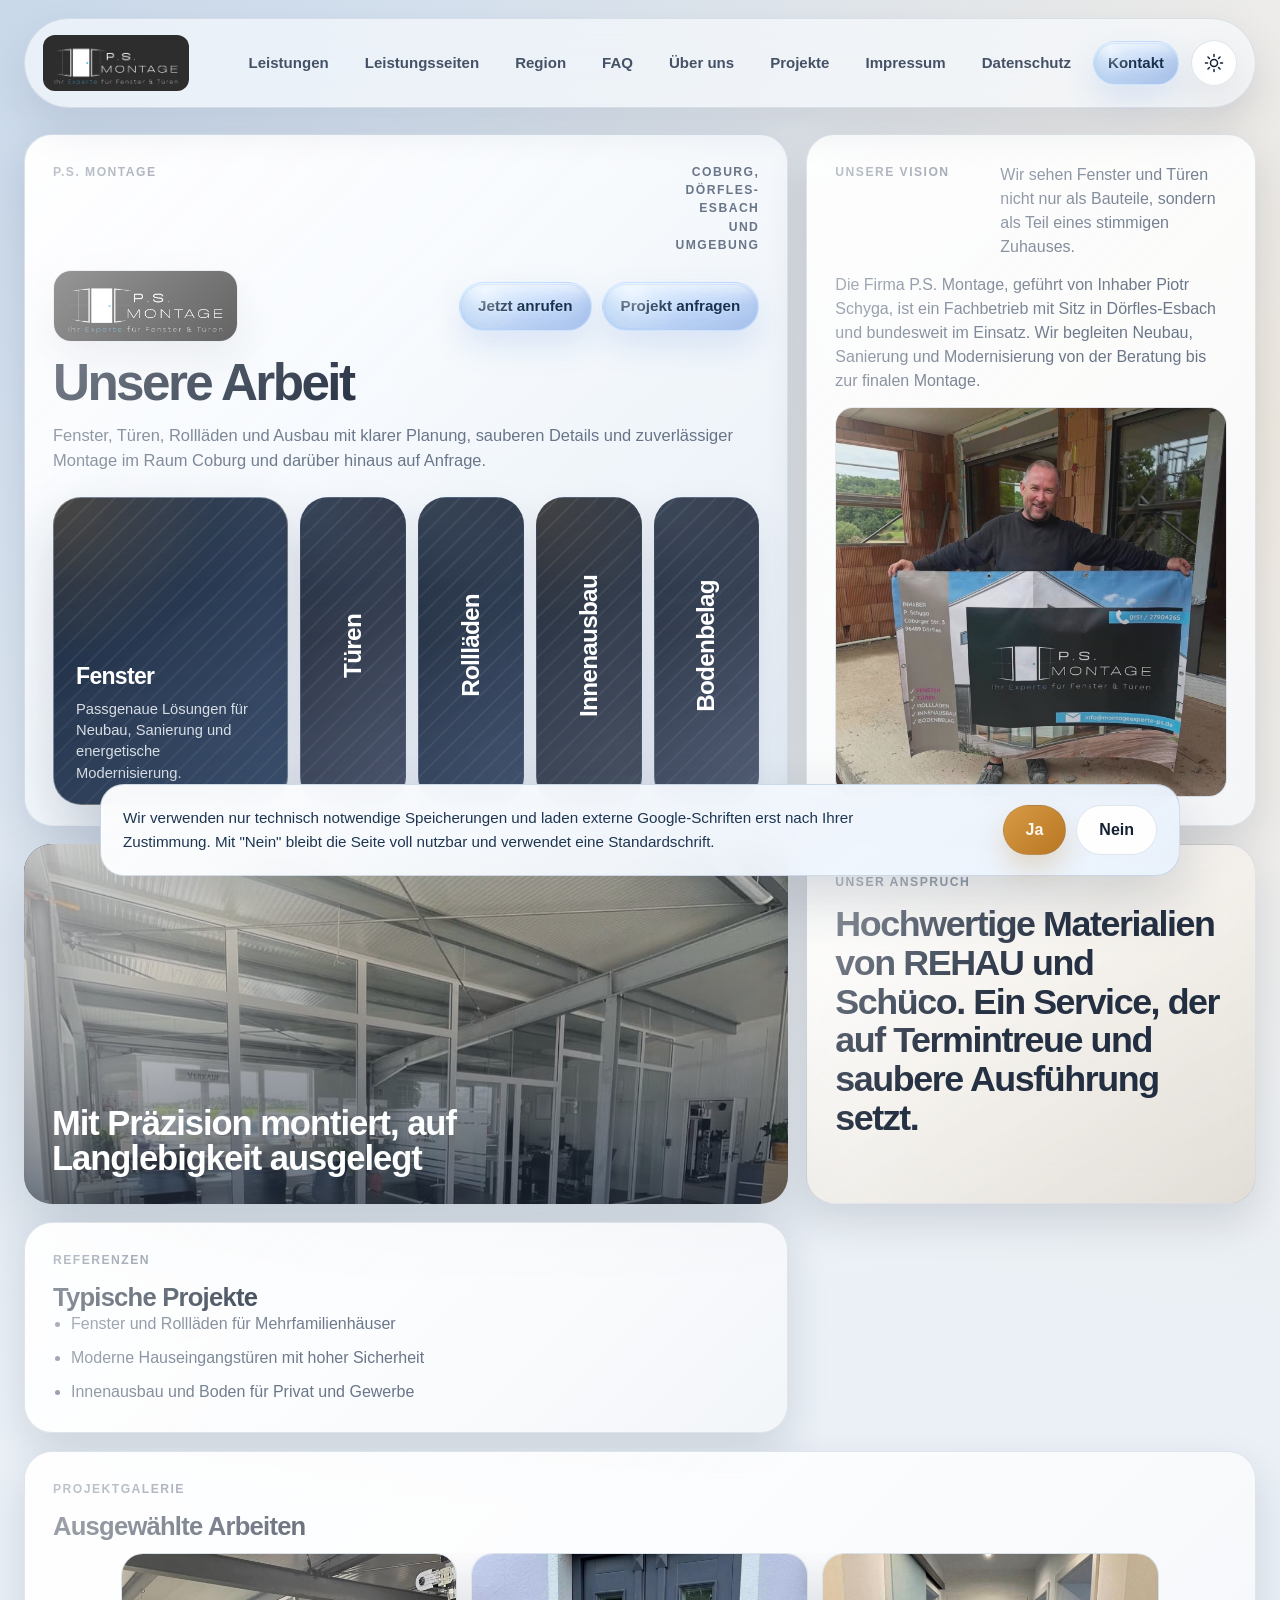
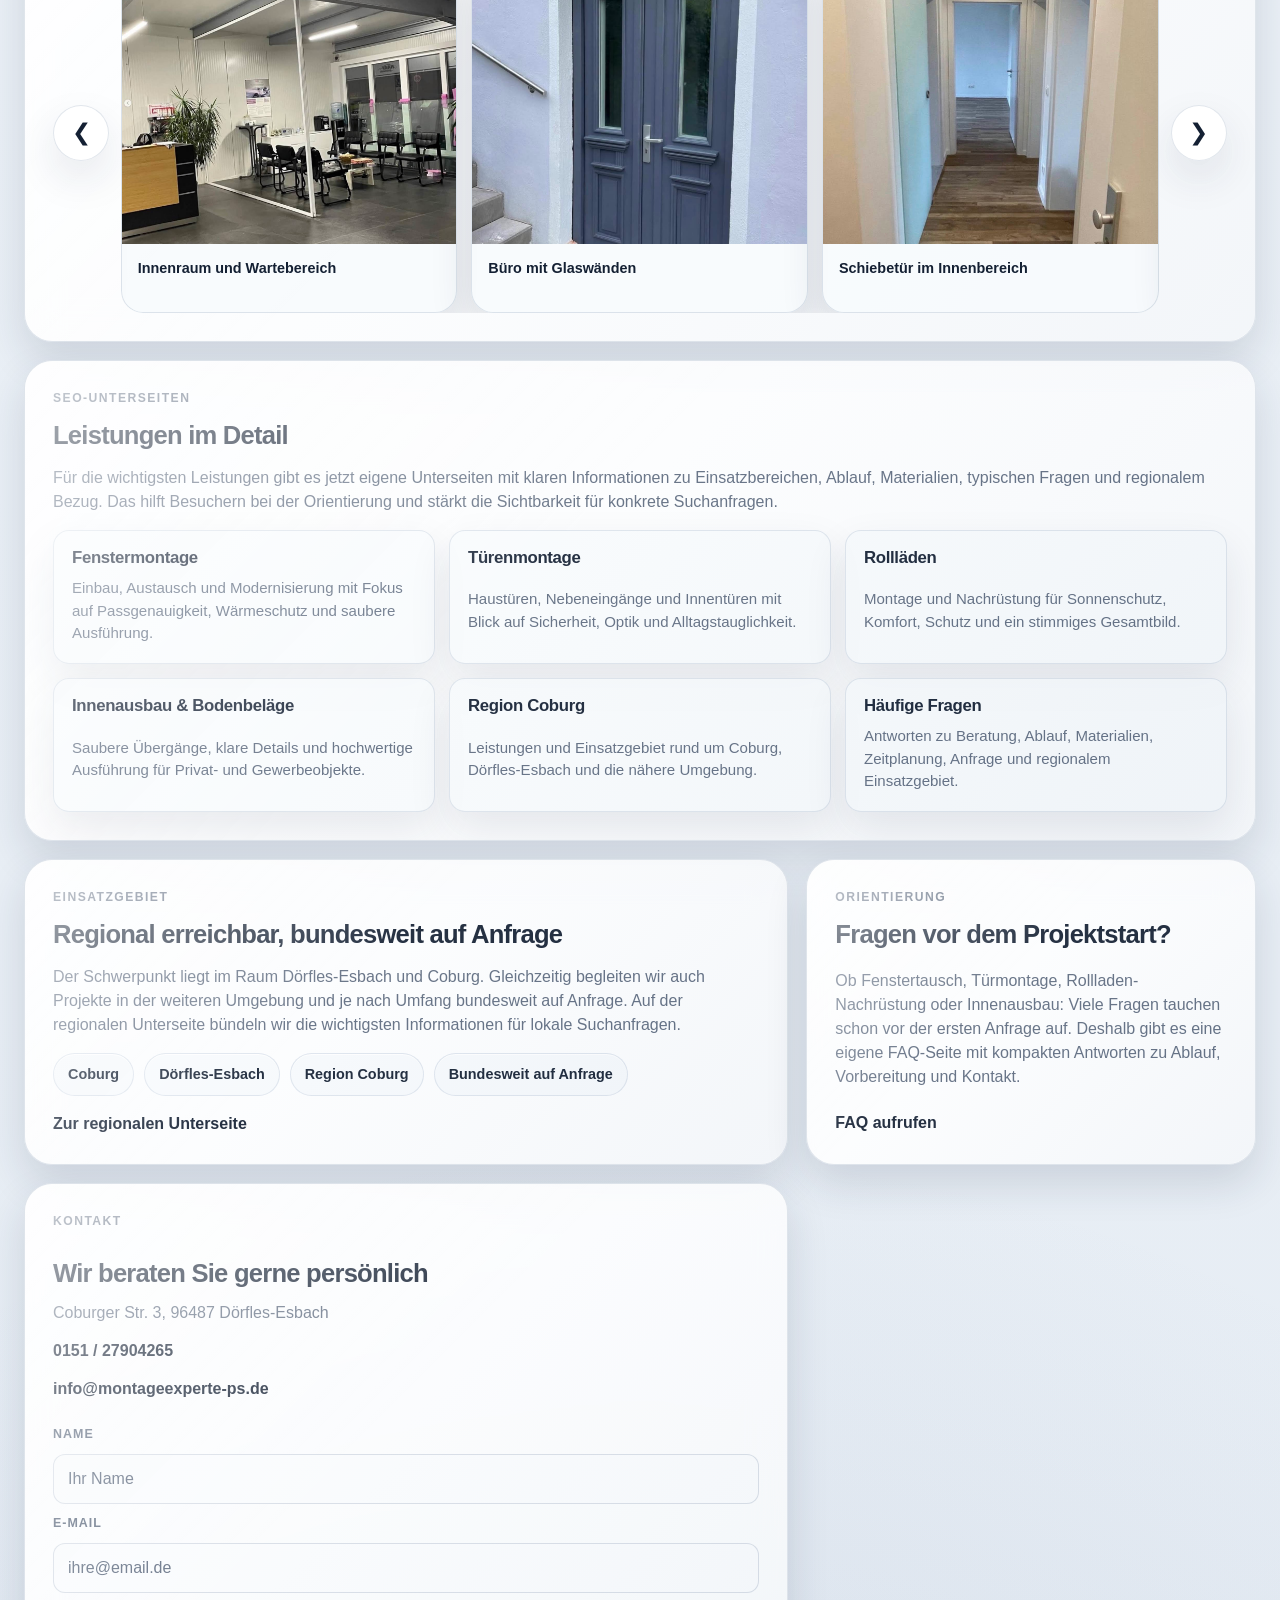
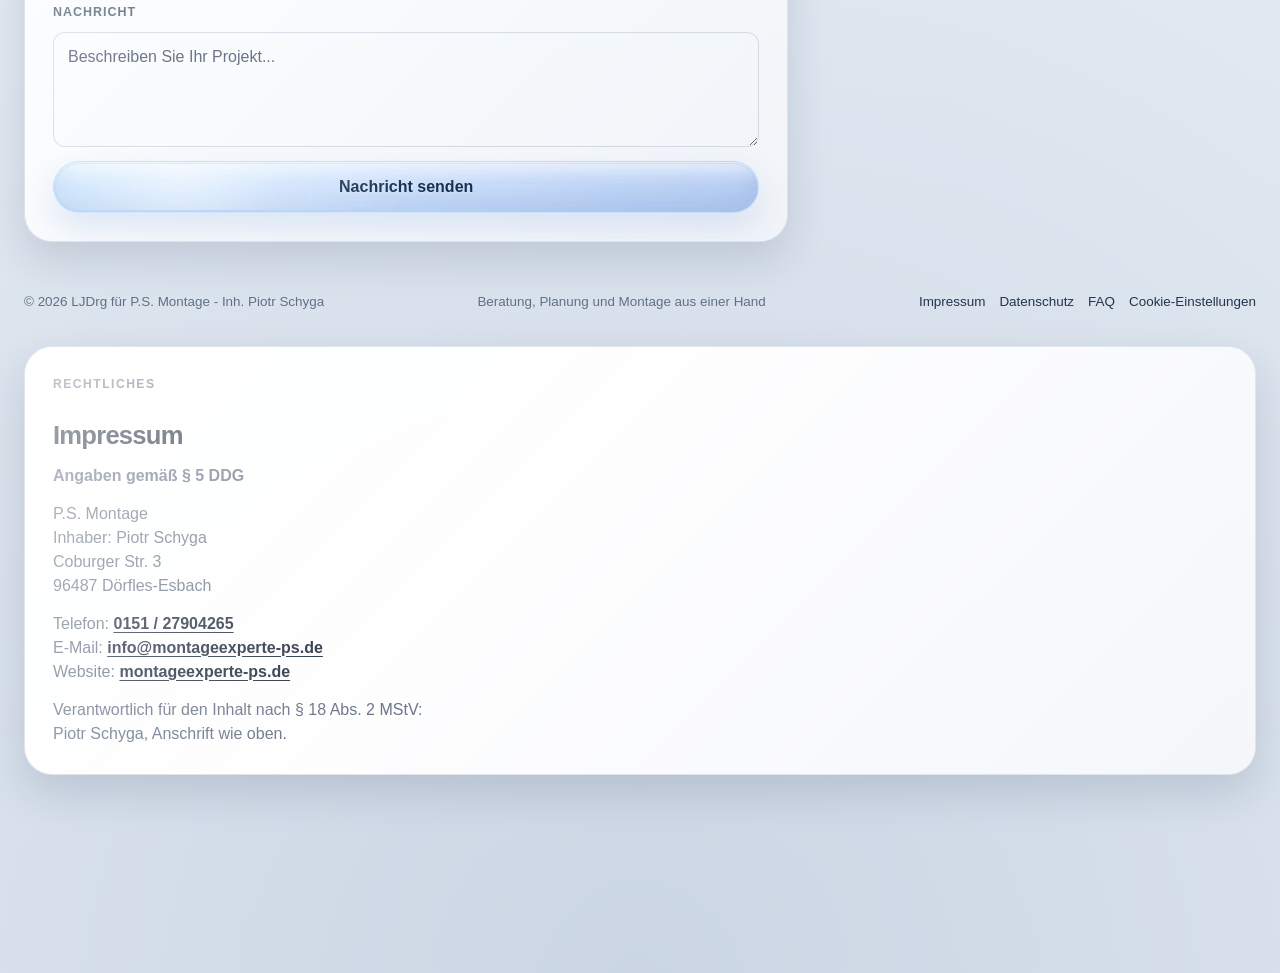
==== commit bfc37c5d: "Add files via upload" ====
--- a/index.html
+++ b/index.html
@@ -3,8 +3,48 @@
 <head>
     <meta charset="UTF-8">
     <meta name="viewport" content="width=device-width, initial-scale=1.0">
-    <title>P.S. Montage - Fenster und Türen bundesweit</title>
-    <meta name="description" content="P.S. Montage: Fenster, Türen, Rollläden, Innenausbau und Bodenbelag - Beratung, Planung und Montage aus einer Hand, bundesweit im Einsatz.">
+    <title>P.S. Montage | Fenster, Türen & Innenausbau in Coburg und Dörfles-Esbach</title>
+    <meta name="description" content="P.S. Montage aus Dörfles-Esbach bei Coburg: Fenster, Türen, Rollläden, Innenausbau und Bodenbeläge mit Beratung, Planung und fachgerechter Montage.">
+    <meta name="robots" content="index, follow, max-image-preview:large">
+    <link rel="canonical" href="https://montageexperte-ps.de/">
+    <meta property="og:locale" content="de_DE">
+    <meta property="og:type" content="website">
+    <meta property="og:title" content="P.S. Montage | Fenster, Türen & Innenausbau in Coburg und Dörfles-Esbach">
+    <meta property="og:description" content="Fenster, Türen, Rollläden, Innenausbau und Bodenbeläge mit Beratung, Planung und fachgerechter Montage in Coburg und Umgebung.">
+    <meta property="og:url" content="https://montageexperte-ps.de/">
+    <meta property="og:site_name" content="P.S. Montage">
+    <meta property="og:image" content="https://montageexperte-ps.de/IMG_3748.jpg">
+    <meta name="twitter:card" content="summary_large_image">
+    <meta name="twitter:title" content="P.S. Montage | Fenster, Türen & Innenausbau in Coburg und Dörfles-Esbach">
+    <meta name="twitter:description" content="Fenster, Türen, Rollläden, Innenausbau und Bodenbeläge mit Beratung, Planung und fachgerechter Montage in Coburg und Umgebung.">
+    <meta name="twitter:image" content="https://montageexperte-ps.de/IMG_3748.jpg">
+    <script type="application/ld+json">
+        {
+            "@context": "https://schema.org",
+            "@type": "HomeAndConstructionBusiness",
+            "name": "P.S. Montage",
+            "url": "https://montageexperte-ps.de/",
+            "image": "https://montageexperte-ps.de/IMG_3748.jpg",
+            "telephone": "+49 151 27904265",
+            "email": "info@montageexperte-ps.de",
+            "address": {
+                "@type": "PostalAddress",
+                "streetAddress": "Coburger Str. 3",
+                "postalCode": "96487",
+                "addressLocality": "Dörfles-Esbach",
+                "addressCountry": "DE"
+            },
+            "areaServed": "DE",
+            "founder": "Piotr Schyga",
+            "serviceType": [
+                "Fenstermontage",
+                "Türenmontage",
+                "Rollläden",
+                "Innenausbau",
+                "Bodenbeläge"
+            ]
+        }
+    </script>
     <link rel="icon" type="image/svg+xml" href="data:image/svg+xml,%3Csvg xmlns='http://www.w3.org/2000/svg' viewBox='0 0 32 32'%3E%3Crect width='32' height='32' rx='7' fill='%230f1014'/%3E%3Ctext x='16' y='21' text-anchor='middle' fill='white' font-family='Arial' font-size='12' font-weight='700'%3EPS%3C/text%3E%3C/svg%3E">
     <link rel="stylesheet" href="style.css">
 </head>
@@ -21,6 +61,9 @@
         <div class="header-actions">
             <nav class="nav-links">
                 <a href="#leistungen">Leistungen</a>
+                <a href="#leistungsseiten">Leistungsseiten</a>
+                <a href="fenster-tueren-coburg-doerfles-esbach.html">Region</a>
+                <a href="haeufige-fragen.html">FAQ</a>
                 <a href="#ueber-uns">Über uns</a>
                 <a href="#projekte">Projekte</a>
                 <a href="#impressum">Impressum</a>
@@ -47,6 +90,9 @@
     </div>
     <nav class="mobile-nav" id="mobile-nav">
         <a href="#leistungen">Leistungen</a>
+        <a href="#leistungsseiten">Leistungsseiten</a>
+        <a href="fenster-tueren-coburg-doerfles-esbach.html">Region</a>
+        <a href="haeufige-fragen.html">FAQ</a>
         <a href="#ueber-uns">Über uns</a>
         <a href="#projekte">Projekte</a>
         <a href="#impressum">Impressum</a>
@@ -60,7 +106,7 @@
         <article class="card craft-card" id="leistungen">
             <div class="card-topline">
                 <small>P.S. Montage</small>
-                <small>Bundesweit auf Anfrage</small>
+                <small>Coburg, Dörfles-Esbach und Umgebung</small>
             </div>
             <div class="craft-intro-row">
                 <img class="craft-logo" src="IMG_3748.jpg" alt="P.S. Montage Signet">
@@ -70,7 +116,7 @@
                 </div>
             </div>
             <h1>Unsere Arbeit</h1>
-            <p>Fenster, Türen und Ausbau mit klarer Planung, sauberen Details und zuverlässiger Montage.</p>
+            <p>Fenster, Türen, Rollläden und Ausbau mit klarer Planung, sauberen Details und zuverlässiger Montage im Raum Coburg und darüber hinaus auf Anfrage.</p>
             <div class="service-spotlight" aria-label="Leistungsbereiche">
                 <button
                     class="service-panel is-active"
@@ -225,6 +271,75 @@
             </div>
         </article>
 
+        <article class="card service-links-card" id="leistungsseiten">
+            <div class="projects-head">
+                <small>SEO-Unterseiten</small>
+                <h3>Leistungen im Detail</h3>
+            </div>
+            <p class="body-text">
+                Für die wichtigsten Leistungen gibt es jetzt eigene Unterseiten mit klaren Informationen zu Einsatzbereichen,
+                Ablauf, Materialien, typischen Fragen und regionalem Bezug. Das hilft Besuchern bei der Orientierung und stärkt
+                die Sichtbarkeit für konkrete Suchanfragen.
+            </p>
+            <div class="link-grid">
+                <a class="link-card" href="fenstermontage.html">
+                    <strong>Fenstermontage</strong>
+                    <span>Einbau, Austausch und Modernisierung mit Fokus auf Passgenauigkeit, Wärmeschutz und saubere Ausführung.</span>
+                </a>
+                <a class="link-card" href="tuerenmontage.html">
+                    <strong>Türenmontage</strong>
+                    <span>Haustüren, Nebeneingänge und Innentüren mit Blick auf Sicherheit, Optik und Alltagstauglichkeit.</span>
+                </a>
+                <a class="link-card" href="rolllaeden.html">
+                    <strong>Rollläden</strong>
+                    <span>Montage und Nachrüstung für Sonnenschutz, Komfort, Schutz und ein stimmiges Gesamtbild.</span>
+                </a>
+                <a class="link-card" href="innenausbau-bodenbelaege.html">
+                    <strong>Innenausbau & Bodenbeläge</strong>
+                    <span>Saubere Übergänge, klare Details und hochwertige Ausführung für Privat- und Gewerbeobjekte.</span>
+                </a>
+                <a class="link-card" href="fenster-tueren-coburg-doerfles-esbach.html">
+                    <strong>Region Coburg</strong>
+                    <span>Leistungen und Einsatzgebiet rund um Coburg, Dörfles-Esbach und die nähere Umgebung.</span>
+                </a>
+                <a class="link-card" href="haeufige-fragen.html">
+                    <strong>Häufige Fragen</strong>
+                    <span>Antworten zu Beratung, Ablauf, Materialien, Zeitplanung, Anfrage und regionalem Einsatzgebiet.</span>
+                </a>
+            </div>
+        </article>
+
+        <article class="card local-info-card">
+            <div class="projects-head">
+                <small>Einsatzgebiet</small>
+                <h3>Regional erreichbar, bundesweit auf Anfrage</h3>
+            </div>
+            <p class="body-text">
+                Der Schwerpunkt liegt im Raum Dörfles-Esbach und Coburg. Gleichzeitig begleiten wir auch Projekte in der weiteren
+                Umgebung und je nach Umfang bundesweit auf Anfrage. Auf der regionalen Unterseite bündeln wir die wichtigsten
+                Informationen für lokale Suchanfragen.
+            </p>
+            <div class="pill-list" aria-label="Regionale Schwerpunkte">
+                <span>Coburg</span>
+                <span>Dörfles-Esbach</span>
+                <span>Region Coburg</span>
+                <span>Bundesweit auf Anfrage</span>
+            </div>
+            <a class="text-link" href="fenster-tueren-coburg-doerfles-esbach.html">Zur regionalen Unterseite</a>
+        </article>
+
+        <article class="card faq-teaser-card">
+            <div class="projects-head">
+                <small>Orientierung</small>
+                <h3>Fragen vor dem Projektstart?</h3>
+            </div>
+            <p class="body-text">
+                Ob Fenstertausch, Türmontage, Rollladen-Nachrüstung oder Innenausbau: Viele Fragen tauchen schon vor der ersten
+                Anfrage auf. Deshalb gibt es eine eigene FAQ-Seite mit kompakten Antworten zu Ablauf, Vorbereitung und Kontakt.
+            </p>
+            <a class="text-link" href="haeufige-fragen.html">FAQ aufrufen</a>
+        </article>
+
         <article class="card contact-card" id="kontakt">
             <small>Kontakt</small>
             <h3>Wir beraten Sie gerne persönlich</h3>
@@ -250,6 +365,7 @@
     <div class="footer-legal-links">
         <a href="#impressum">Impressum</a>
         <a href="datenschutz.html">Datenschutz</a>
+        <a href="haeufige-fragen.html">FAQ</a>
         <button type="button" class="footer-link-button" data-open-cookie-settings>Cookie-Einstellungen</button>
     </div>
 </footer>
--- a/style.css
+++ b/style.css
@@ -1311,3 +1311,352 @@
         flex-direction: column;
     }
 }
+
+.service-links-card,
+.local-info-card,
+.faq-teaser-card {
+    display: grid;
+    gap: 16px;
+}
+
+.service-links-card {
+    grid-column: 1 / -1;
+}
+
+.link-grid {
+    display: grid;
+    grid-template-columns: repeat(3, minmax(0, 1fr));
+    gap: 14px;
+}
+
+.link-card {
+    display: grid;
+    gap: 10px;
+    padding: 18px;
+    border: 1px solid var(--line);
+    border-radius: var(--radius-md);
+    background: var(--surface-soft);
+    box-shadow: var(--shadow-soft);
+    transition: transform 0.2s ease, box-shadow 0.2s ease, border-color 0.2s ease;
+}
+
+.link-card:hover,
+.link-card:focus-visible {
+    transform: translateY(-2px);
+    border-color: var(--line-strong);
+    box-shadow: var(--shadow-card);
+    outline: none;
+}
+
+.link-card strong {
+    font-size: 1.05rem;
+    line-height: 1.1;
+    letter-spacing: -0.02em;
+}
+
+.link-card span {
+    color: var(--text-soft);
+    font-size: 0.94rem;
+}
+
+.pill-list {
+    display: flex;
+    flex-wrap: wrap;
+    gap: 10px;
+}
+
+.pill-list span {
+    padding: 10px 14px;
+    border-radius: 999px;
+    border: 1px solid var(--chip-border);
+    background: var(--chip-bg);
+    box-shadow: var(--chip-shadow);
+    color: var(--text);
+    font-size: 0.9rem;
+    font-weight: 600;
+}
+
+.text-link {
+    display: inline-flex;
+    align-items: center;
+    width: fit-content;
+    color: var(--text);
+    font-weight: 700;
+}
+
+.text-link:hover,
+.text-link:focus-visible {
+    color: var(--accent-strong);
+    outline: none;
+}
+
+.content-page {
+    padding: 12px 24px 36px;
+}
+
+.content-shell {
+    max-width: 1320px;
+    margin: 0 auto;
+    display: grid;
+    gap: 22px;
+}
+
+.breadcrumb {
+    display: flex;
+    flex-wrap: wrap;
+    gap: 8px;
+    align-items: center;
+    color: var(--text-soft);
+    font-size: 0.9rem;
+}
+
+.breadcrumb a:hover,
+.breadcrumb a:focus-visible {
+    color: var(--text);
+    outline: none;
+}
+
+.page-hero,
+.panel-card,
+.cta-band {
+    position: relative;
+    overflow: hidden;
+    border: 1px solid var(--line);
+    border-radius: var(--radius-xl);
+    background: var(--surface);
+    box-shadow: var(--shadow-card);
+}
+
+.page-hero,
+.panel-card {
+    padding: 30px;
+}
+
+.page-hero {
+    display: grid;
+    gap: 18px;
+    background:
+        radial-gradient(circle at top right, rgba(216, 154, 69, 0.14) 0%, transparent 28%),
+        radial-gradient(circle at left bottom, rgba(104, 146, 196, 0.14) 0%, transparent 30%),
+        var(--surface);
+}
+
+.page-hero::before,
+.panel-card::before,
+.cta-band::before {
+    content: "";
+    position: absolute;
+    inset: 0;
+    background: var(--card-glow);
+    pointer-events: none;
+}
+
+.page-hero > *,
+.panel-card > *,
+.cta-band > * {
+    position: relative;
+    z-index: 1;
+}
+
+.hero-badge {
+    display: inline-flex;
+    width: fit-content;
+    padding: 8px 14px;
+    border-radius: 999px;
+    border: 1px solid var(--chip-border);
+    background: var(--chip-bg);
+    color: var(--text);
+    font-size: 0.78rem;
+    font-weight: 700;
+    letter-spacing: 0.08em;
+    text-transform: uppercase;
+}
+
+.page-hero h1 {
+    max-width: 14ch;
+    font-size: clamp(2.1rem, 4vw, 4rem);
+    line-height: 0.98;
+    letter-spacing: -0.05em;
+}
+
+.hero-copy {
+    display: grid;
+    gap: 10px;
+    max-width: 860px;
+    color: var(--text-soft);
+}
+
+.hero-actions {
+    display: flex;
+    flex-wrap: wrap;
+    gap: 12px;
+}
+
+.hero-stats,
+.info-grid {
+    display: grid;
+    grid-template-columns: repeat(3, minmax(0, 1fr));
+    gap: 12px;
+}
+
+.info-grid--two {
+    grid-template-columns: repeat(2, minmax(0, 1fr));
+}
+
+.stat-card,
+.info-box {
+    padding: 16px;
+    border: 1px solid var(--line);
+    border-radius: var(--radius-md);
+    background: var(--surface-soft);
+}
+
+.stat-card strong,
+.info-box strong {
+    display: block;
+    margin-bottom: 6px;
+    font-size: 0.95rem;
+    letter-spacing: -0.02em;
+}
+
+.stat-card span,
+.info-box p {
+    color: var(--text-soft);
+    font-size: 0.94rem;
+}
+
+.panel-card {
+    display: grid;
+    gap: 16px;
+}
+
+.panel-card h2 {
+    font-size: clamp(1.55rem, 2.2vw, 2.1rem);
+    line-height: 1.06;
+    letter-spacing: -0.03em;
+}
+
+.panel-card h3 {
+    font-size: 1.1rem;
+    line-height: 1.15;
+    letter-spacing: -0.02em;
+}
+
+.panel-card p,
+.panel-card li,
+.panel-card details p {
+    color: var(--text-soft);
+}
+
+.check-list {
+    margin-left: 18px;
+    display: grid;
+    gap: 10px;
+}
+
+.faq-list {
+    display: grid;
+    gap: 12px;
+}
+
+.faq-item {
+    border: 1px solid var(--line);
+    border-radius: var(--radius-md);
+    background: var(--surface-soft);
+    padding: 0 18px;
+}
+
+.faq-item summary {
+    cursor: pointer;
+    list-style: none;
+    padding: 18px 0;
+    font-weight: 700;
+}
+
+.faq-item summary::-webkit-details-marker {
+    display: none;
+}
+
+.faq-item p {
+    padding-bottom: 18px;
+}
+
+.cta-band {
+    display: grid;
+    gap: 14px;
+    padding: 28px 30px;
+    background:
+        linear-gradient(140deg, rgba(216, 154, 69, 0.12) 0%, transparent 38%),
+        var(--surface-strong);
+}
+
+.cta-band h2 {
+    font-size: clamp(1.5rem, 2.1vw, 2rem);
+    line-height: 1.08;
+    letter-spacing: -0.03em;
+}
+
+.cta-band p {
+    color: var(--text-soft);
+    max-width: 760px;
+}
+
+.service-nav-links {
+    display: flex;
+    flex-wrap: wrap;
+    gap: 10px;
+}
+
+.service-nav-links a {
+    padding: 10px 14px;
+    border-radius: 999px;
+    border: 1px solid var(--chip-border);
+    background: var(--chip-bg);
+    font-weight: 600;
+}
+
+.service-nav-links a:hover,
+.service-nav-links a:focus-visible {
+    color: var(--text);
+    border-color: var(--line-strong);
+    outline: none;
+}
+
+@media (max-width: 1120px) {
+    .link-grid,
+    .hero-stats,
+    .info-grid {
+        grid-template-columns: repeat(2, minmax(0, 1fr));
+    }
+}
+
+@media (max-width: 760px) {
+    .content-page {
+        padding: 8px 16px 26px;
+    }
+
+    .page-hero,
+    .panel-card,
+    .cta-band {
+        padding: 22px;
+    }
+
+    .link-grid,
+    .hero-stats,
+    .info-grid,
+    .info-grid--two {
+        grid-template-columns: 1fr;
+    }
+
+    .hero-actions,
+    .service-nav-links {
+        flex-direction: column;
+        align-items: stretch;
+    }
+
+    .hero-actions a,
+    .service-nav-links a {
+        width: 100%;
+        justify-content: center;
+    }
+}
